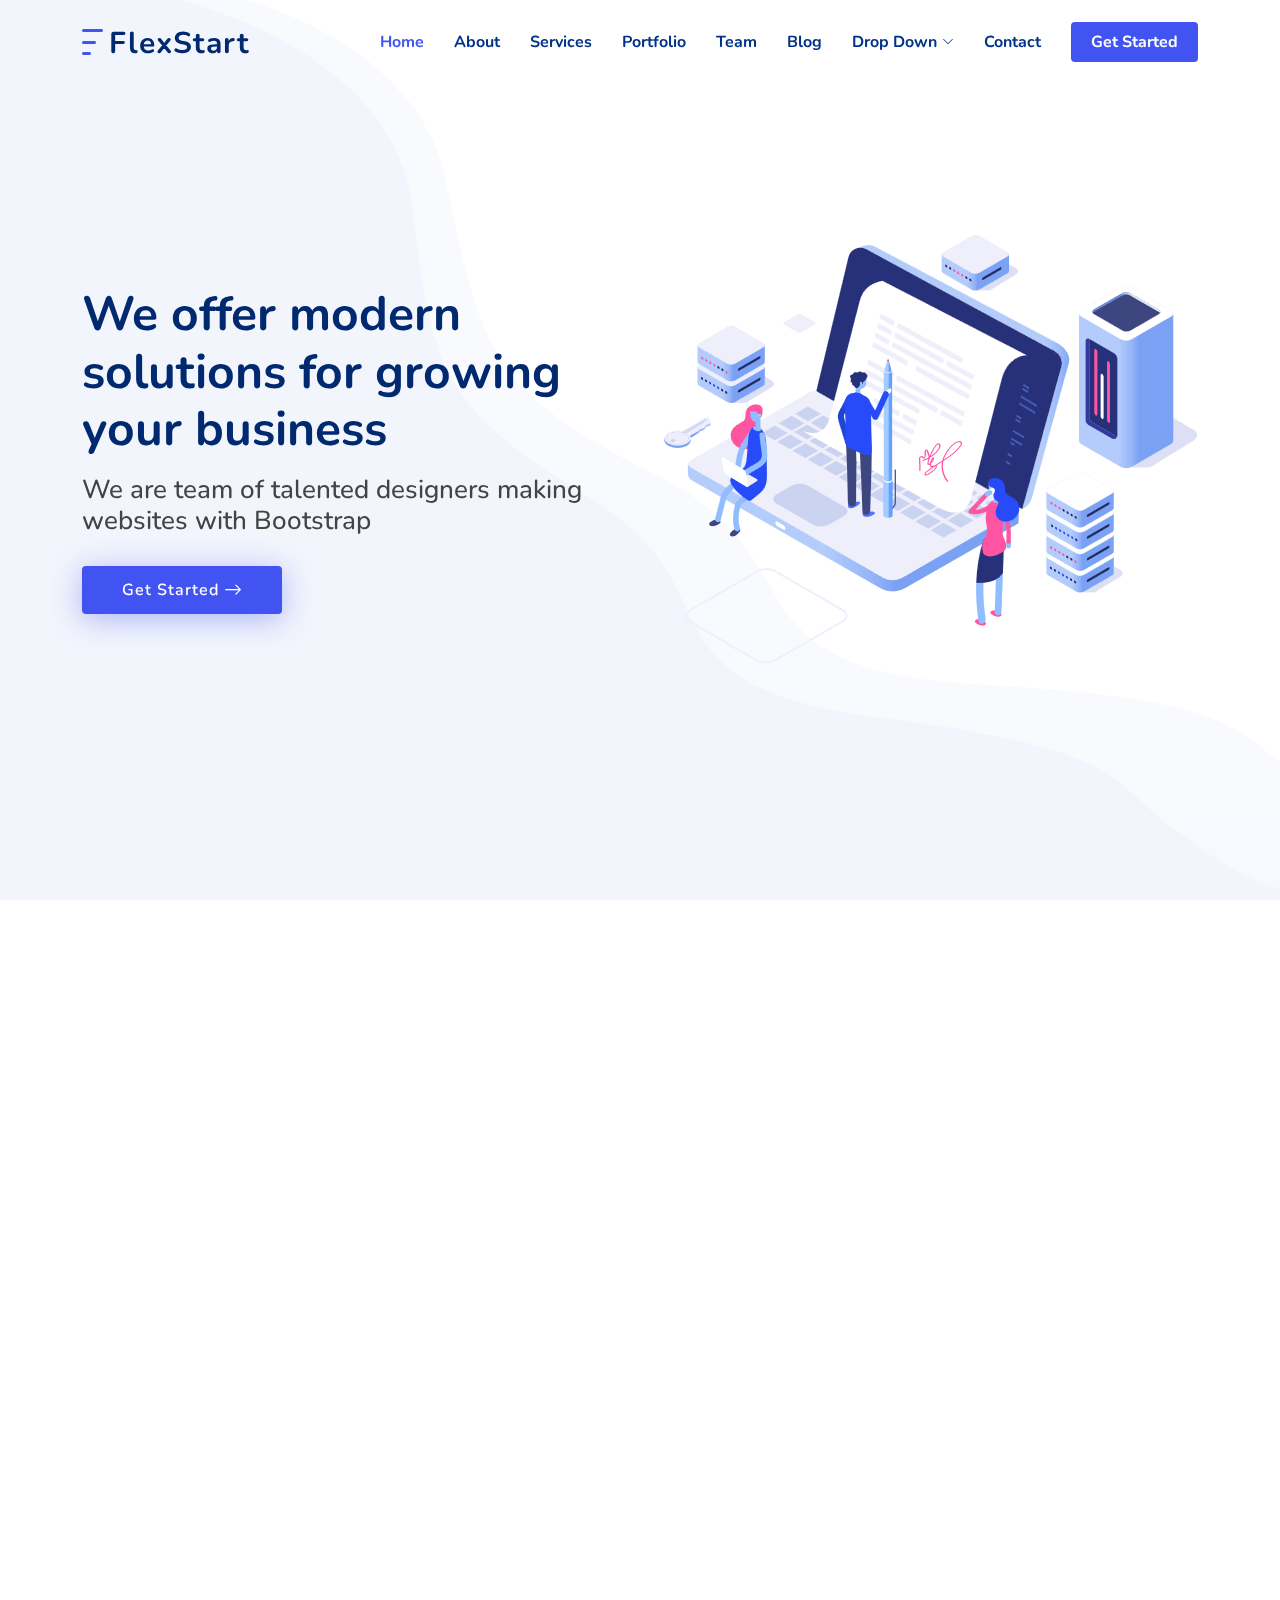
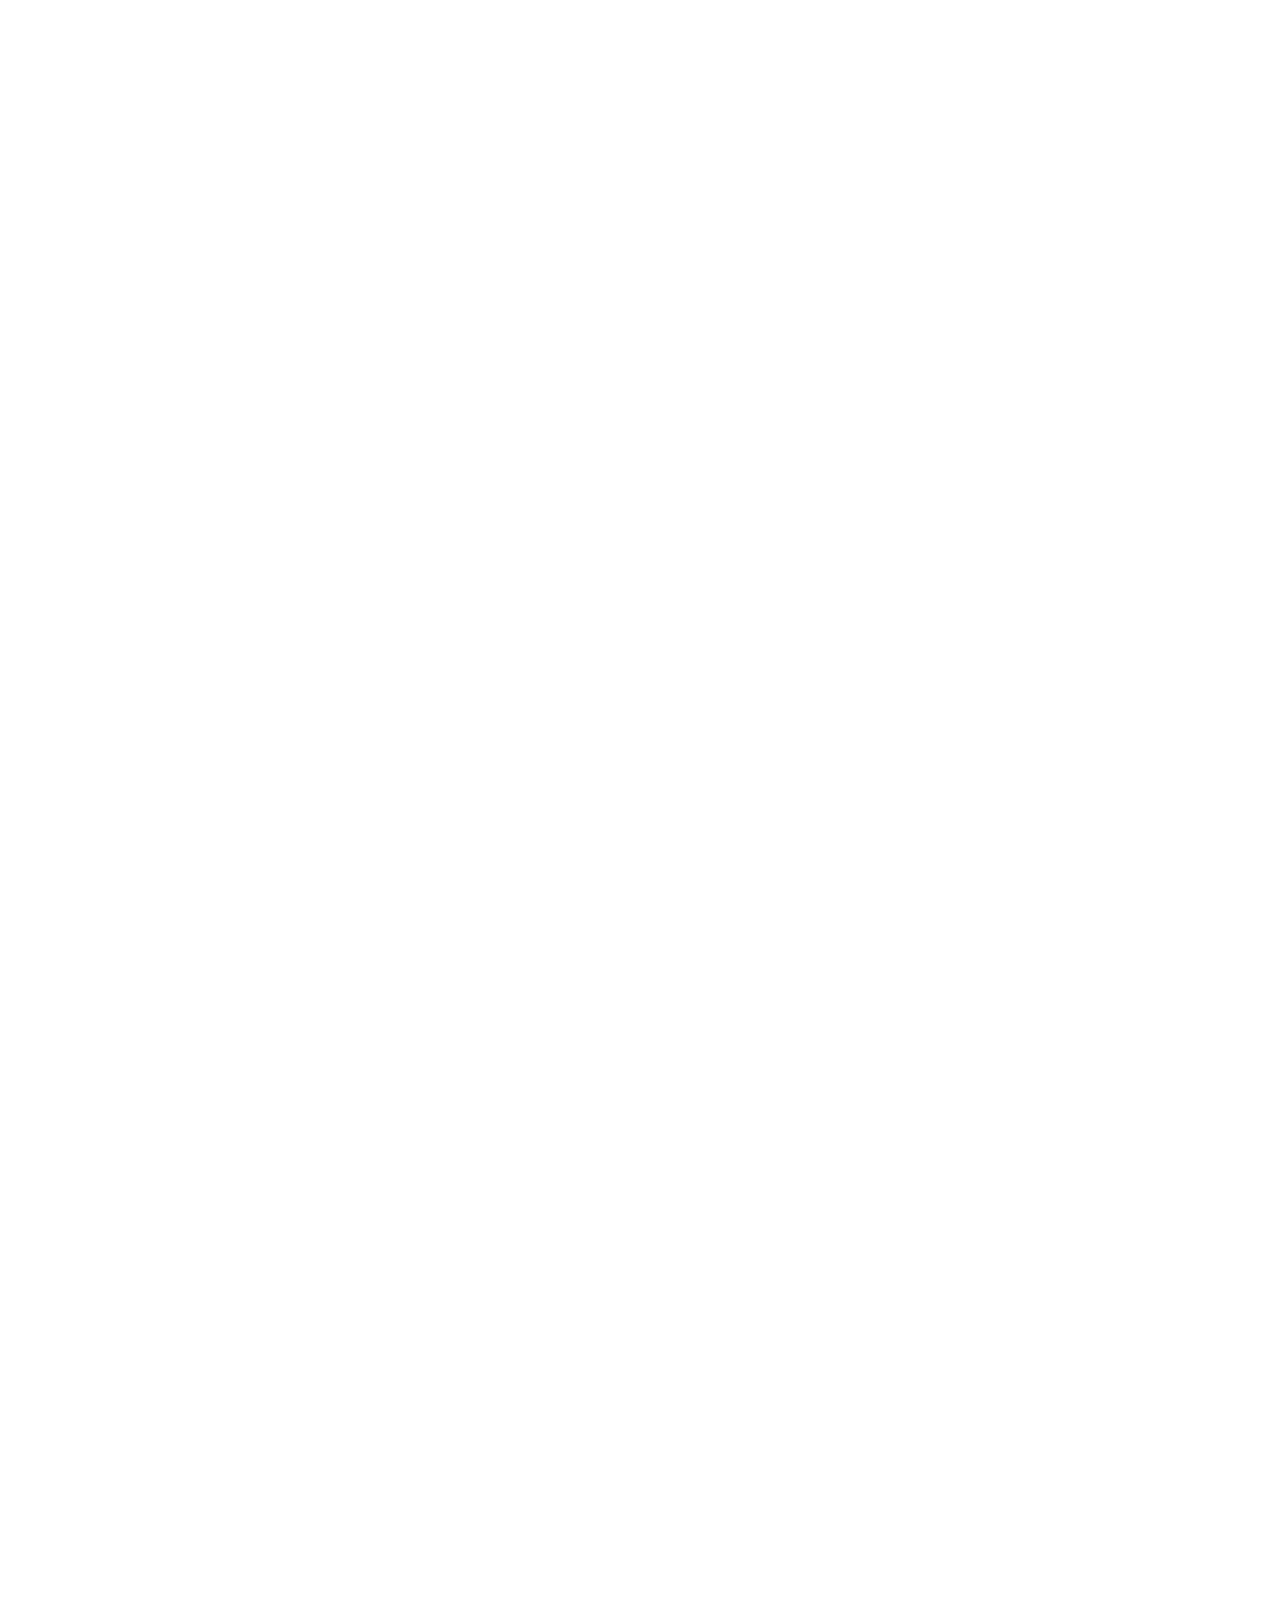
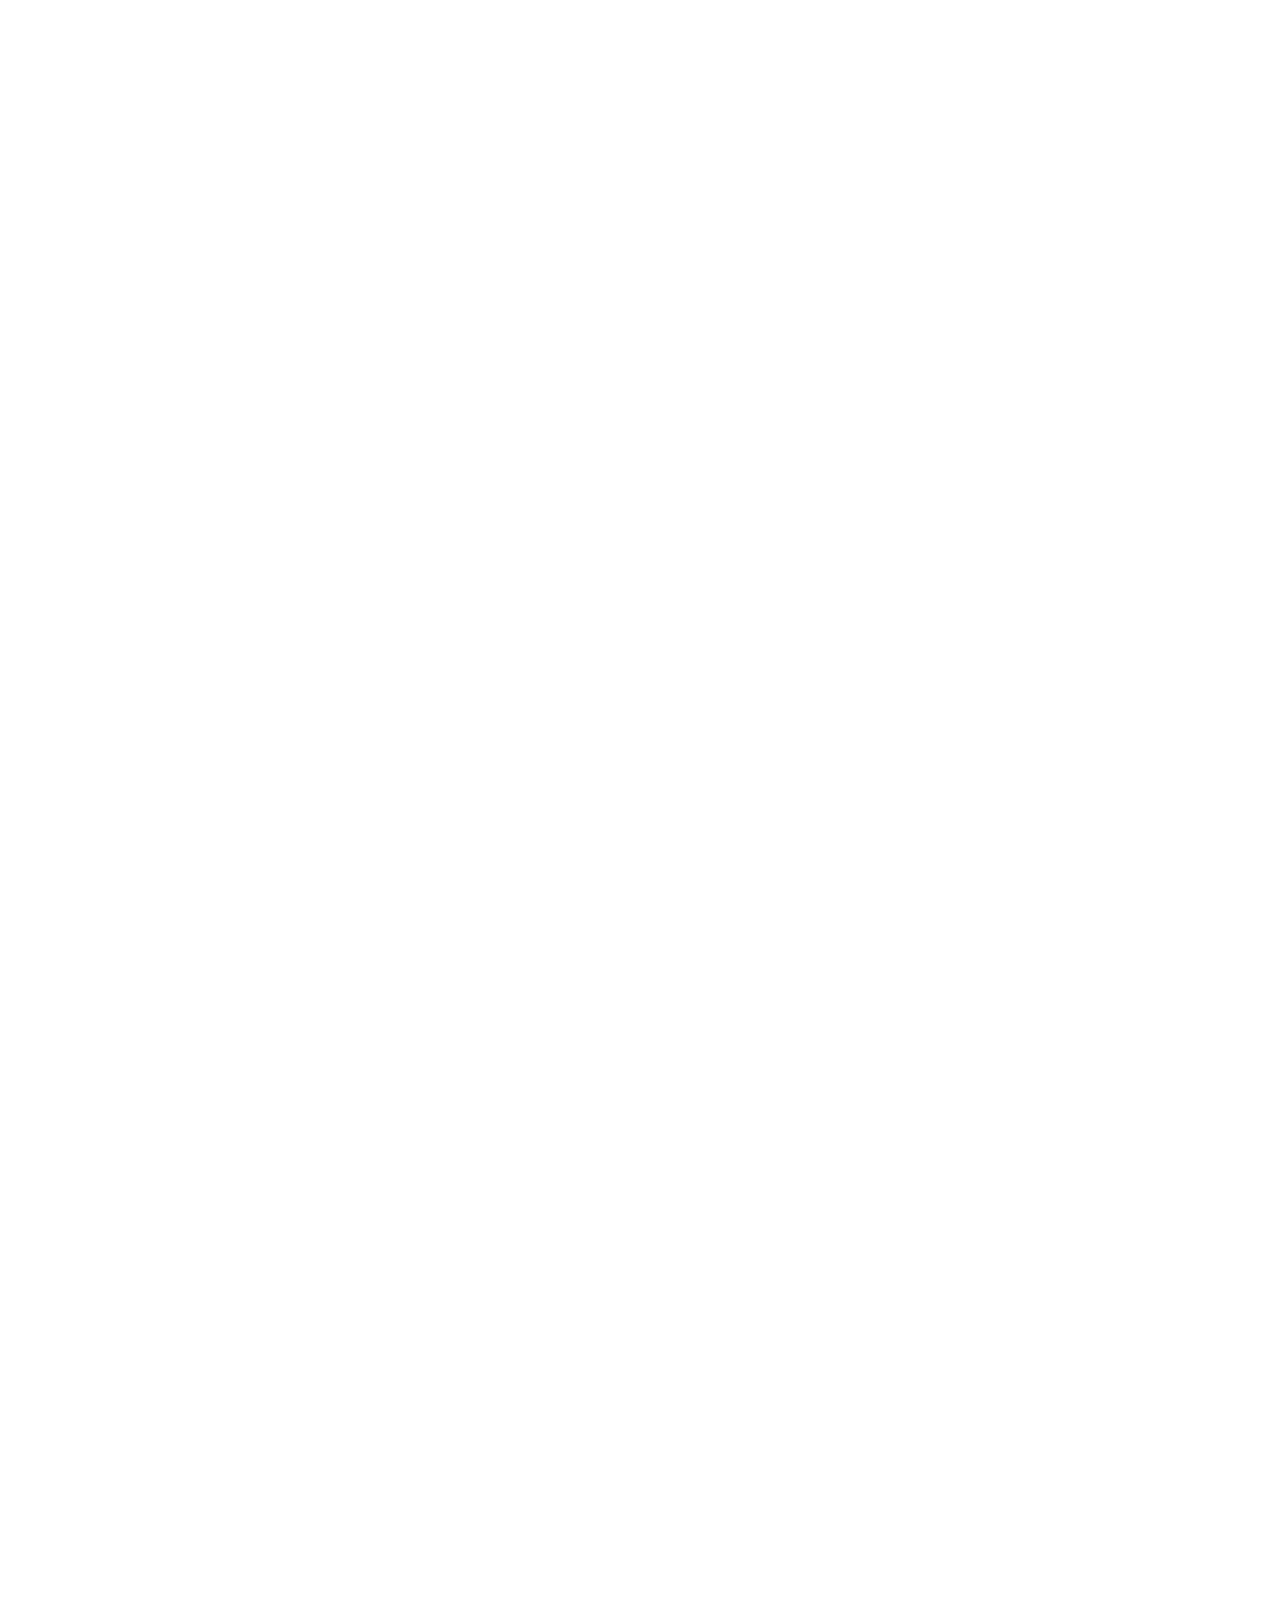
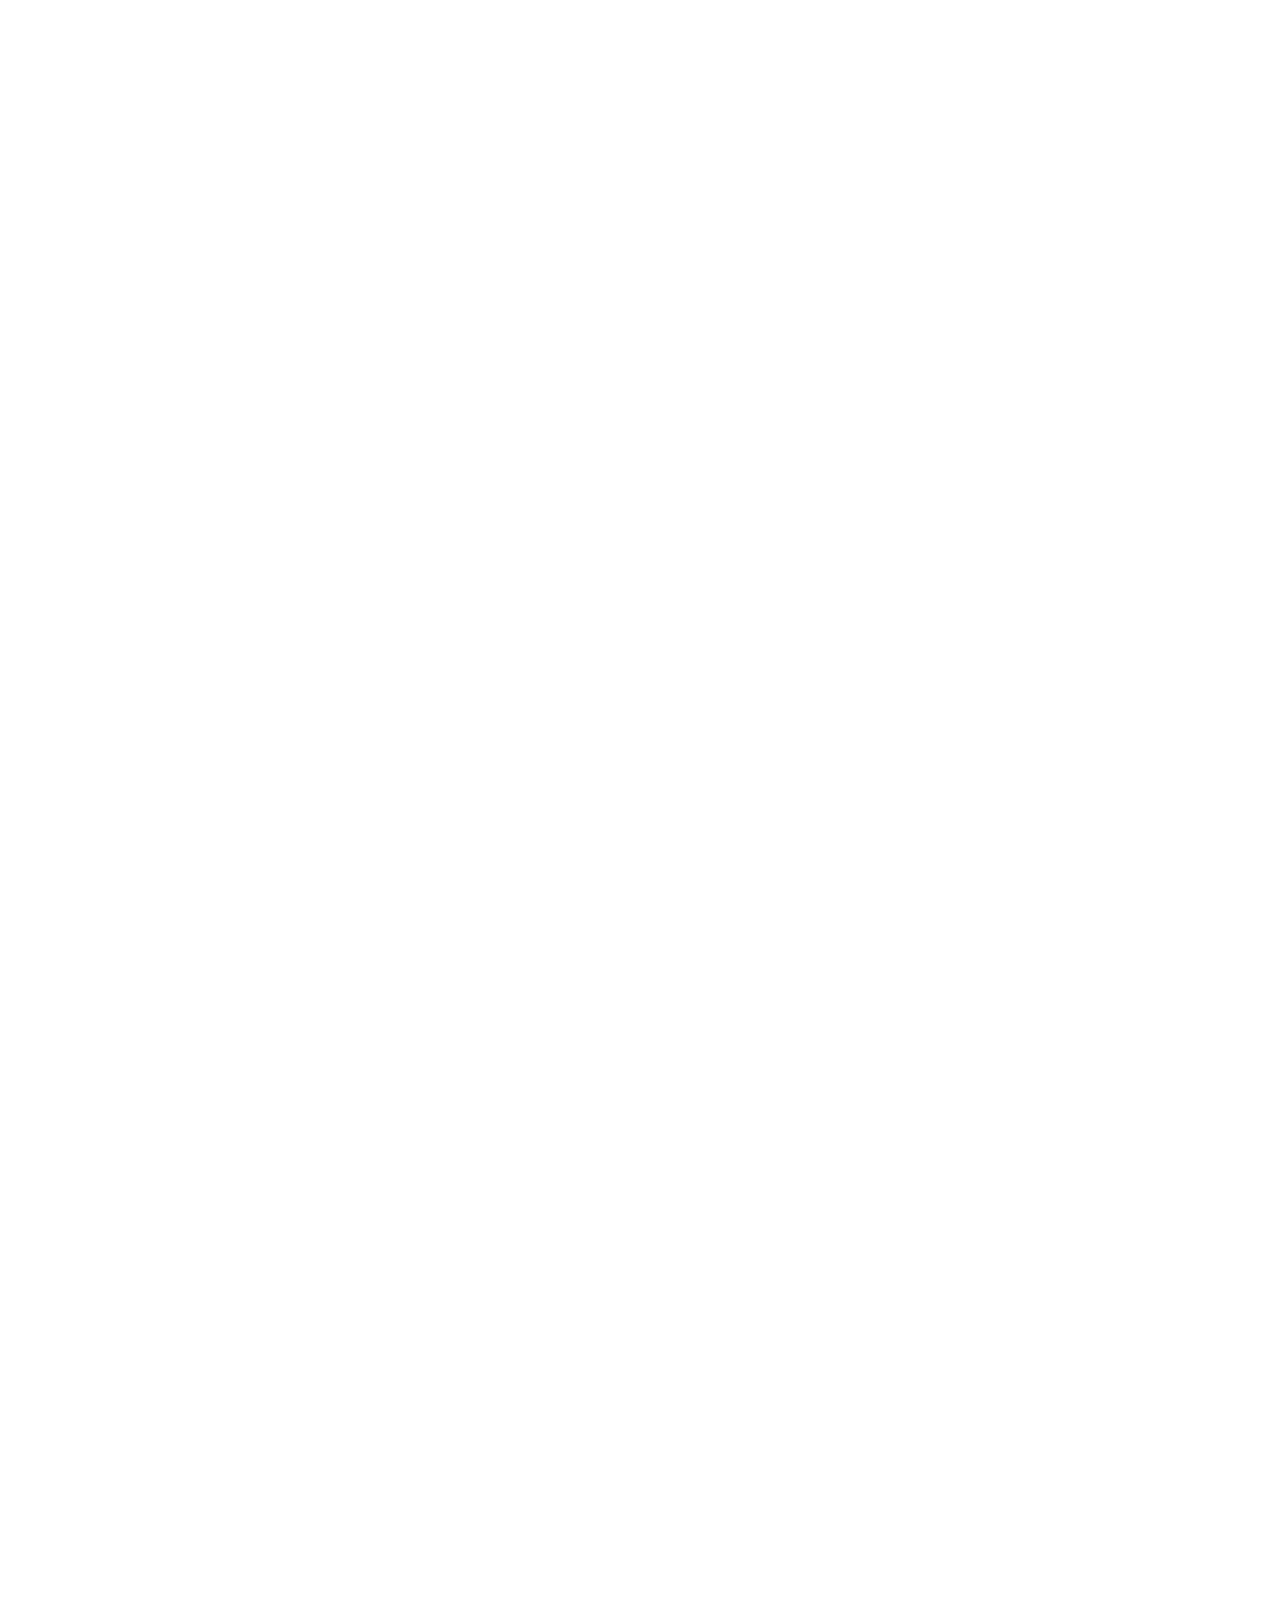
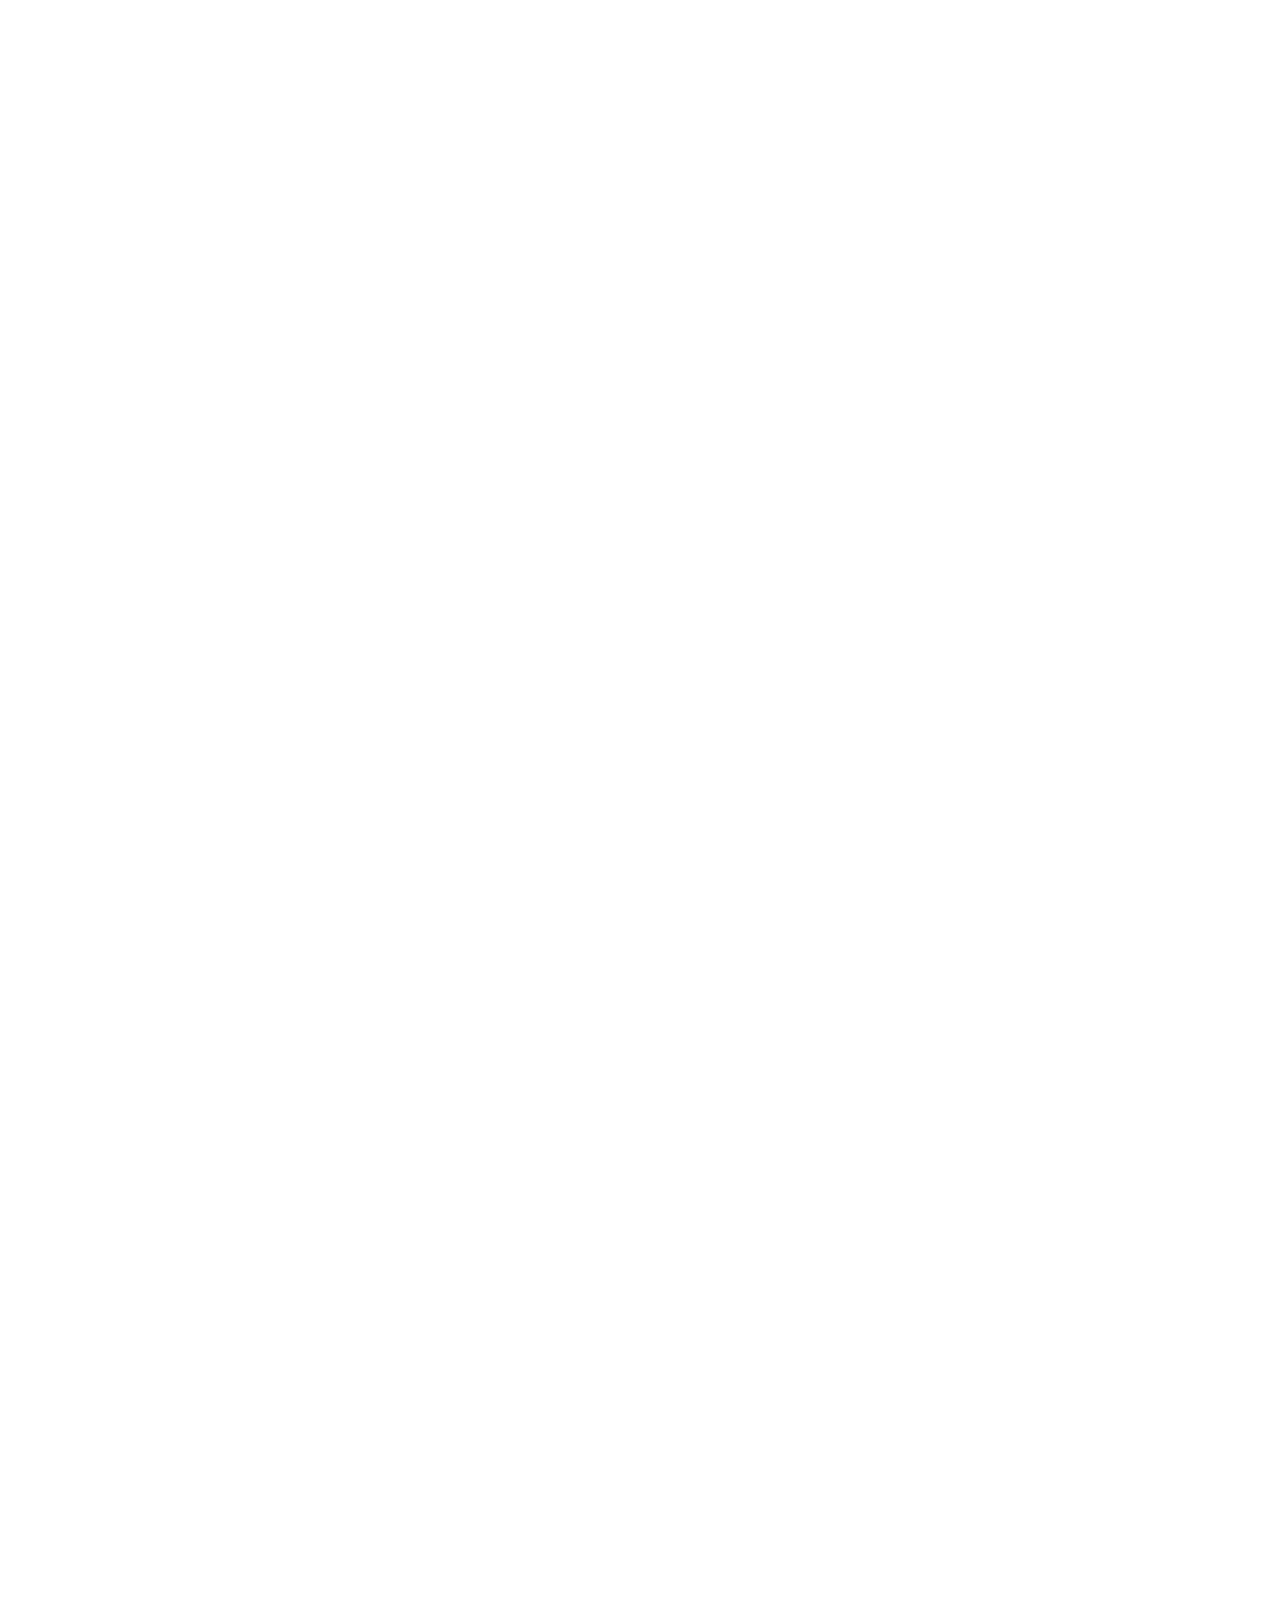
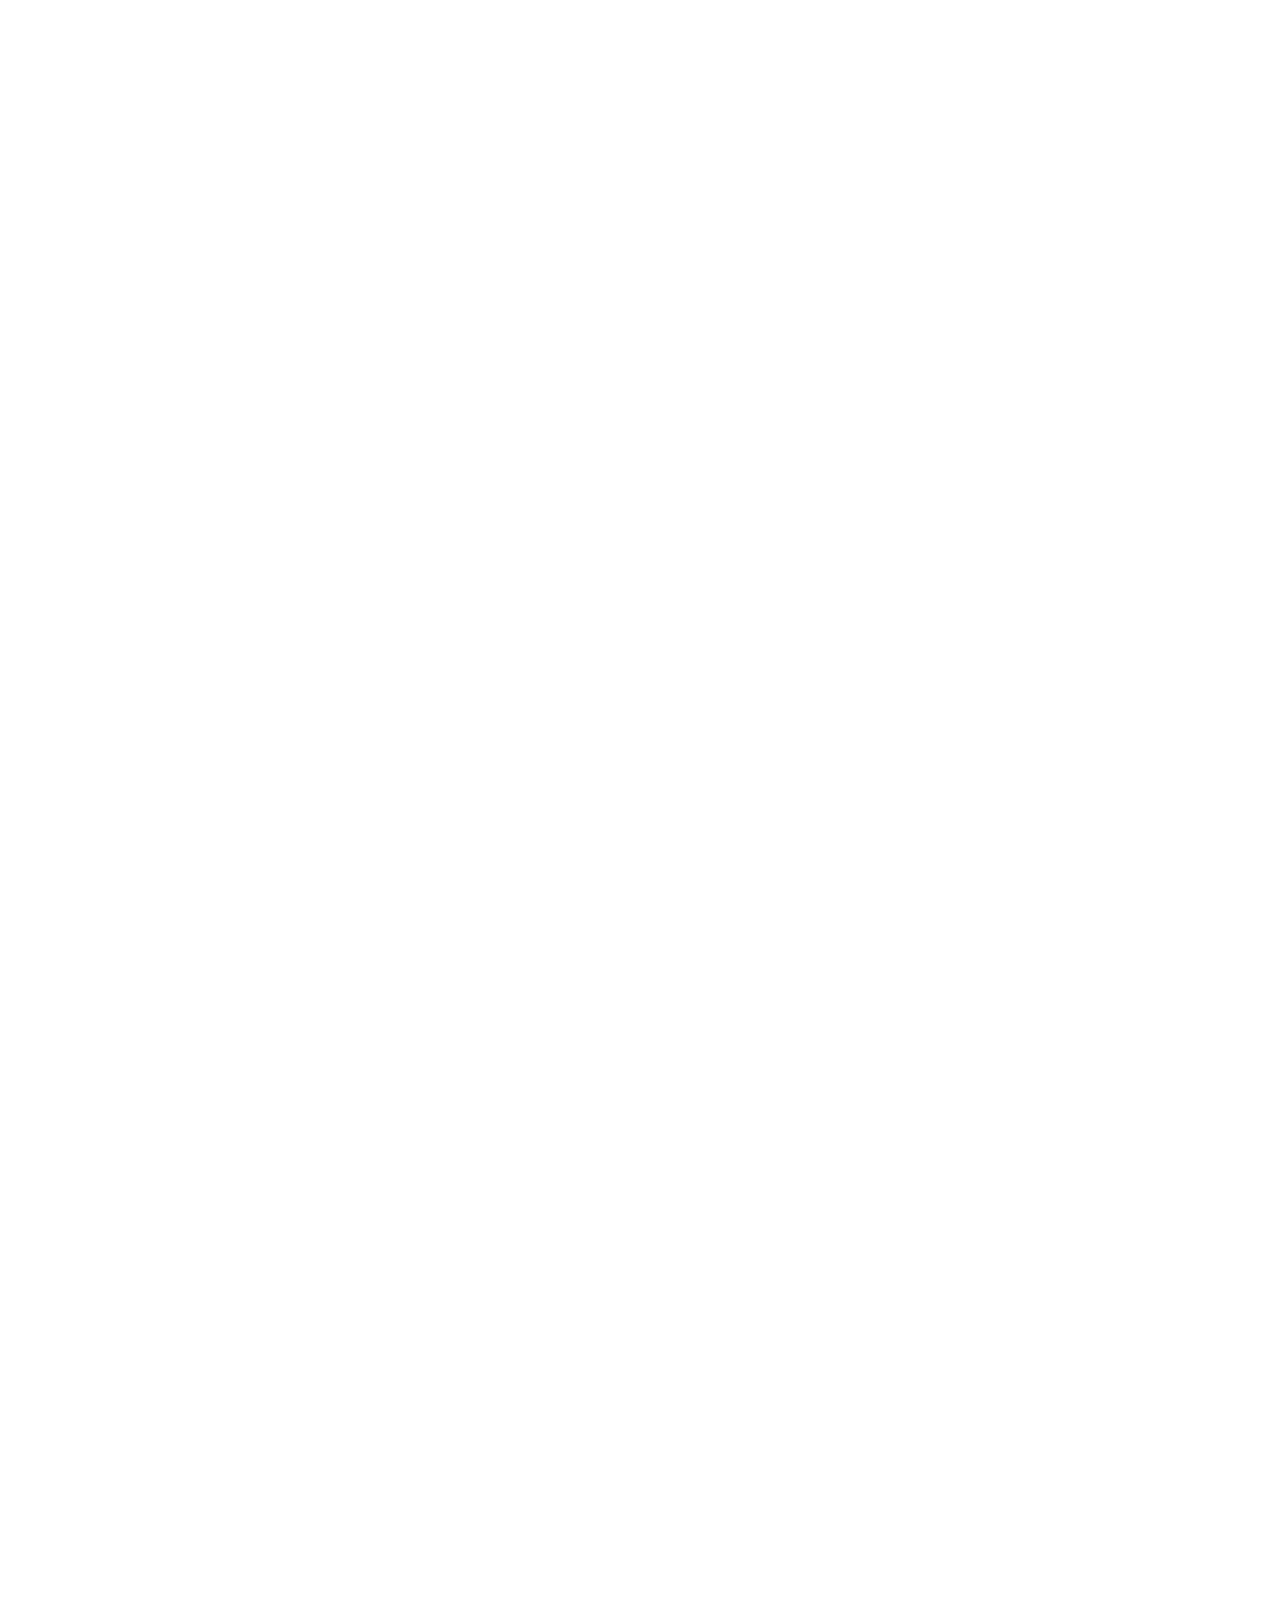
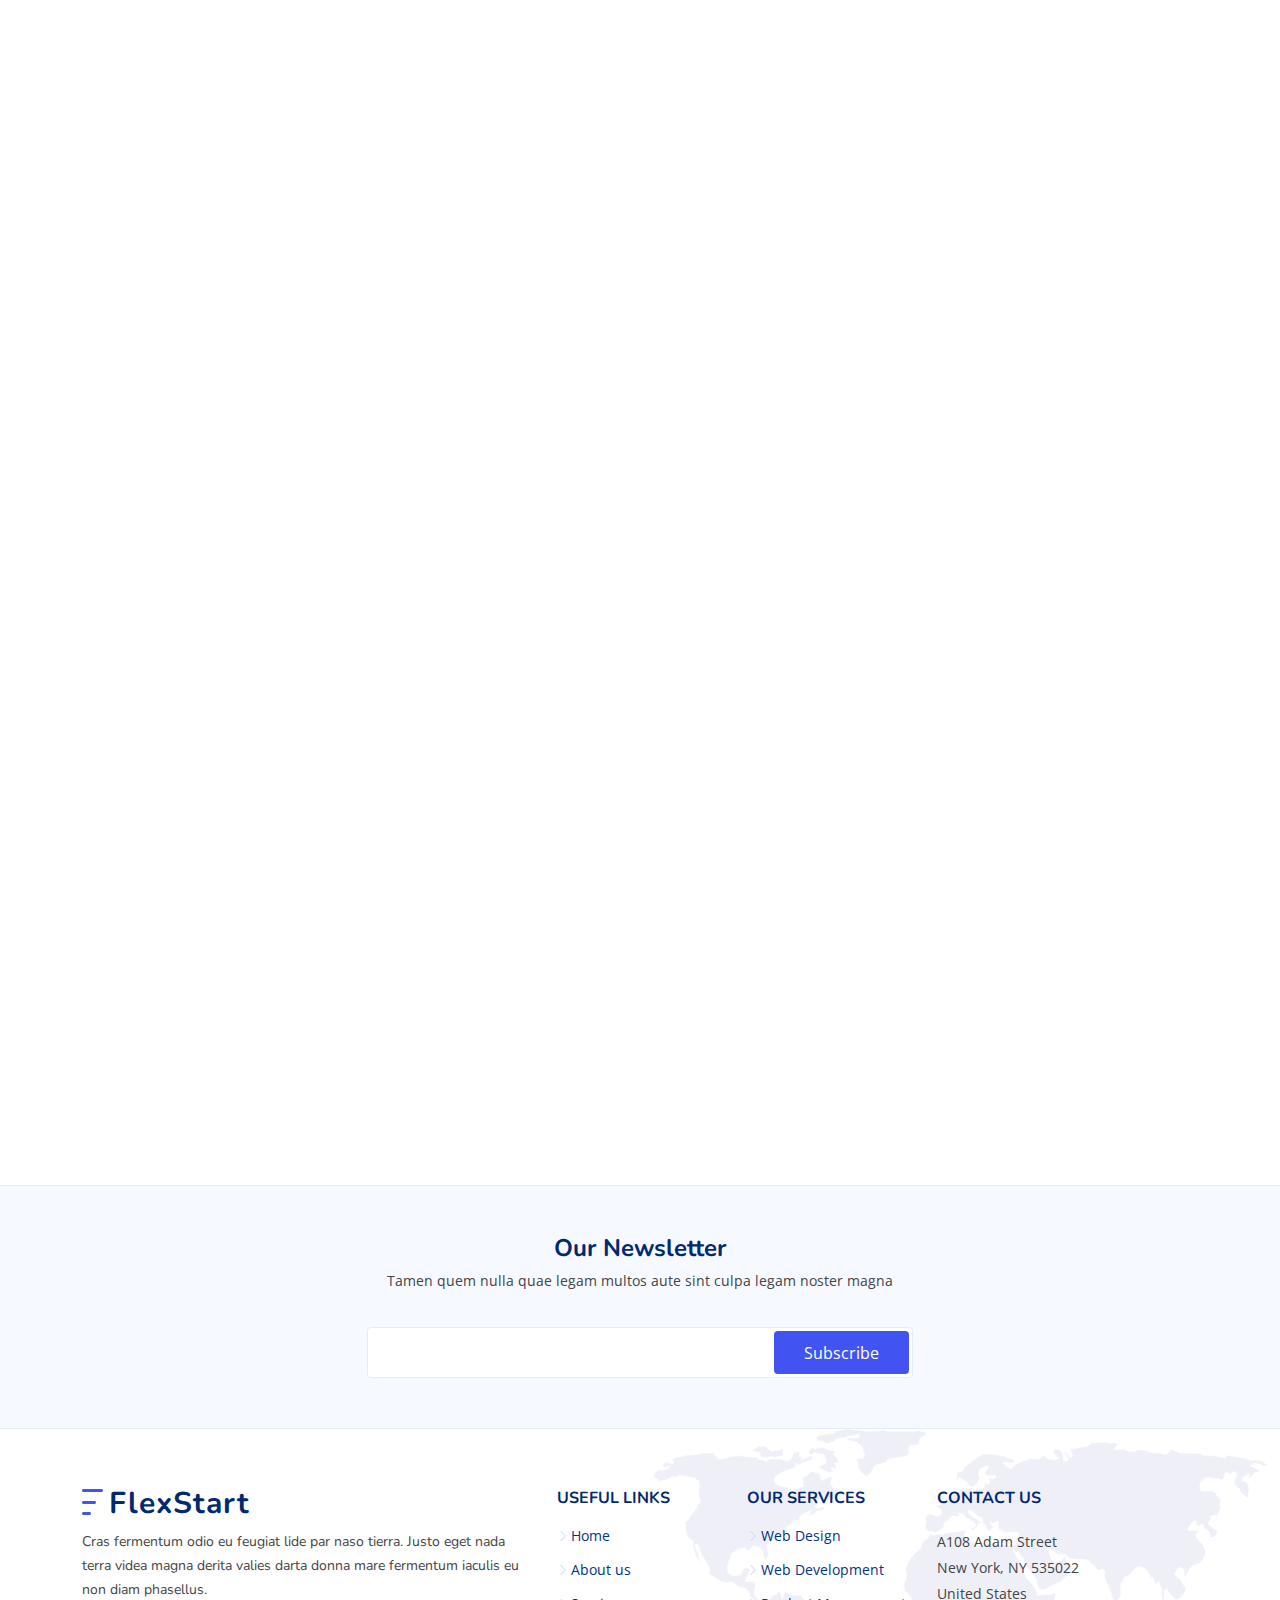
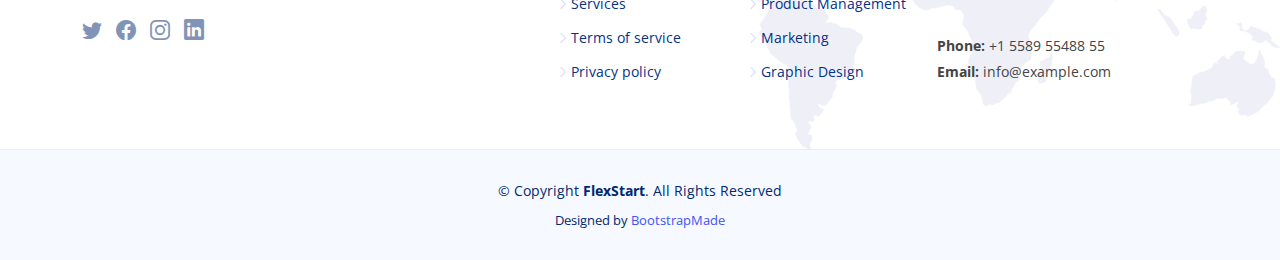
==== index.html @ 08a09087 "second tryout" ====
<!DOCTYPE html>
<html lang="en">

<head>
  <meta charset="utf-8">
  <meta content="width=device-width, initial-scale=1.0" name="viewport">

  <title>FlexStart Bootstrap Template - Index</title>
  <meta content="" name="description">

  <meta content="" name="keywords">

  <!-- Favicons -->
  <link href="assets/img/favicon.png" rel="icon">
  <link href="assets/img/apple-touch-icon.png" rel="apple-touch-icon">

  <!-- Google Fonts -->
  <link href="https://fonts.googleapis.com/css?family=Open+Sans:300,300i,400,400i,600,600i,700,700i|Nunito:300,300i,400,400i,600,600i,700,700i|Poppins:300,300i,400,400i,500,500i,600,600i,700,700i" rel="stylesheet">

  <!-- Vendor CSS Files -->
  <link href="assets/vendor/bootstrap/css/bootstrap.min.css" rel="stylesheet">
  <link href="assets/vendor/bootstrap-icons/bootstrap-icons.css" rel="stylesheet">
  <link href="assets/vendor/aos/aos.css" rel="stylesheet">
  <link href="assets/vendor/remixicon/remixicon.css" rel="stylesheet">
  <link href="assets/vendor/swiper/swiper-bundle.min.css" rel="stylesheet">
  <link href="assets/vendor/glightbox/css/glightbox.min.css" rel="stylesheet">

  <!-- Template Main CSS File -->
  <link href="assets/css/style.css" rel="stylesheet">

  <!-- =======================================================
  * Template Name: FlexStart - v1.1.0
  * Template URL: https://bootstrapmade.com/flexstart-bootstrap-startup-template/
  * Author: BootstrapMade.com
  * License: https://bootstrapmade.com/license/
  ======================================================== -->
</head>

<body>

  <!-- ======= Header ======= -->
  <header id="header" class="header fixed-top">
    <div class="container-fluid container-xl d-flex align-items-center justify-content-between">

      <a href="index.html" class="logo d-flex align-items-center">
        <img src="assets/img/logo.png" alt="">
        <span>FlexStart</span>
      </a>

      <nav id="navbar" class="navbar">
        <ul>
          <li><a class="nav-link scrollto active" href="#hero">Home</a></li>
          <li><a class="nav-link scrollto" href="#about">About</a></li>
          <li><a class="nav-link scrollto" href="#services">Services</a></li>
          <li><a class="nav-link scrollto" href="#portfolio">Portfolio</a></li>
          <li><a class="nav-link scrollto" href="#team">Team</a></li>
          <li><a href="blog.html">Blog</a></li>
          <li class="dropdown"><a href="#"><span>Drop Down</span> <i class="bi bi-chevron-down"></i></a>
            <ul>
              <li><a href="#">Drop Down 1</a></li>
              <li class="dropdown"><a href="#"><span>Deep Drop Down</span> <i class="bi bi-chevron-right"></i></a>
                <ul>
                  <li><a href="#">Deep Drop Down 1</a></li>
                  <li><a href="#">Deep Drop Down 2</a></li>
                  <li><a href="#">Deep Drop Down 3</a></li>
                  <li><a href="#">Deep Drop Down 4</a></li>
                  <li><a href="#">Deep Drop Down 5</a></li>
                </ul>
              </li>
              <li><a href="#">Drop Down 2</a></li>
              <li><a href="#">Drop Down 3</a></li>
              <li><a href="#">Drop Down 4</a></li>
            </ul>
          </li>
          <li><a class="nav-link scrollto" href="#contact">Contact</a></li>
          <li><a class="getstarted scrollto" href="#about">Get Started</a></li>
        </ul>
        <i class="bi bi-list mobile-nav-toggle"></i>
      </nav><!-- .navbar -->

    </div>
  </header><!-- End Header -->

  <!-- ======= Hero Section ======= -->
  <section id="hero" class="hero d-flex align-items-center">

    <div class="container">
      <div class="row">
        <div class="col-lg-6 d-flex flex-column justify-content-center">
          <h1 data-aos="fade-up">We offer modern solutions for growing your business</h1>
          <h2 data-aos="fade-up" data-aos-delay="400">We are team of talented designers making websites with Bootstrap</h2>
          <div data-aos="fade-up" data-aos-delay="600">
            <div class="text-center text-lg-start">
              <a href="#about" class="btn-get-started scrollto d-inline-flex align-items-center justify-content-center align-self-center">
                <span>Get Started</span>
                <i class="bi bi-arrow-right"></i>
              </a>
            </div>
          </div>
        </div>
        <div class="col-lg-6 hero-img" data-aos="zoom-out" data-aos-delay="200">
          <img src="assets/img/hero-img.png" class="img-fluid" alt="">
        </div>
      </div>
    </div>

  </section><!-- End Hero -->

  <main id="main">
    <!-- ======= About Section ======= -->
    <section id="about" class="about">

      <div class="container" data-aos="fade-up">
        <div class="row gx-0">

          <div class="col-lg-6 d-flex flex-column justify-content-center" data-aos="fade-up" data-aos-delay="200">
            <div class="content">
              <h3>Who We Are</h3>
              <h2>Expedita voluptas omnis cupiditate totam eveniet nobis sint iste. Dolores est repellat corrupti reprehenderit.</h2>
              <p>
                Quisquam vel ut sint cum eos hic dolores aperiam. Sed deserunt et. Inventore et et dolor consequatur itaque ut voluptate sed et. Magnam nam ipsum tenetur suscipit voluptatum nam et est corrupti.
              </p>
              <div class="text-center text-lg-start">
                <a href="#" class="btn-read-more d-inline-flex align-items-center justify-content-center align-self-center">
                  <span>Read More</span>
                  <i class="bi bi-arrow-right"></i>
                </a>
              </div>
            </div>
          </div>

          <div class="col-lg-6 d-flex align-items-center" data-aos="zoom-out" data-aos-delay="200">
            <img src="assets/img/about.jpg" class="img-fluid" alt="">
          </div>

        </div>
      </div>

    </section><!-- End About Section -->

    <!-- ======= Values Section ======= -->
    <section id="values" class="values">

      <div class="container" data-aos="fade-up">

        <header class="section-header">
          <h2>Our Values</h2>
          <p>Odit est perspiciatis laborum et dicta</p>
        </header>

        <div class="row">

          <div class="col-lg-4">
            <div class="box" data-aos="fade-up" data-aos-delay="200">
              <img src="assets/img/values-1.png" class="img-fluid" alt="">
              <h3>Ad cupiditate sed est odio</h3>
              <p>Eum ad dolor et. Autem aut fugiat debitis voluptatem consequuntur sit. Et veritatis id.</p>
            </div>
          </div>

          <div class="col-lg-4 mt-4 mt-lg-0">
            <div class="box" data-aos="fade-up" data-aos-delay="400">
              <img src="assets/img/values-2.png" class="img-fluid" alt="">
              <h3>Voluptatem voluptatum alias</h3>
              <p>Repudiandae amet nihil natus in distinctio suscipit id. Doloremque ducimus ea sit non.</p>
            </div>
          </div>

          <div class="col-lg-4 mt-4 mt-lg-0">
            <div class="box" data-aos="fade-up" data-aos-delay="600">
              <img src="assets/img/values-3.png" class="img-fluid" alt="">
              <h3>Fugit cupiditate alias nobis.</h3>
              <p>Quam rem vitae est autem molestias explicabo debitis sint. Vero aliquid quidem commodi.</p>
            </div>
          </div>

        </div>

      </div>

    </section><!-- End Values Section -->

    <!-- ======= Counts Section ======= -->
    <section id="counts" class="counts">
      <div class="container" data-aos="fade-up">

        <div class="row gy-4">

          <div class="col-lg-3 col-md-6">
            <div class="count-box">
              <i class="bi bi-emoji-smile"></i>
              <div>
                <span data-purecounter-start="0" data-purecounter-end="232" data-purecounter-duration="1" class="purecounter"></span>
                <p>Happy Clients</p>
              </div>
            </div>
          </div>

          <div class="col-lg-3 col-md-6">
            <div class="count-box">
              <i class="bi bi-journal-richtext" style="color: #ee6c20;"></i>
              <div>
                <span data-purecounter-start="0" data-purecounter-end="521" data-purecounter-duration="1" class="purecounter"></span>
                <p>Projects</p>
              </div>
            </div>
          </div>

          <div class="col-lg-3 col-md-6">
            <div class="count-box">
              <i class="bi bi-headset" style="color: #15be56;"></i>
              <div>
                <span data-purecounter-start="0" data-purecounter-end="1463" data-purecounter-duration="1" class="purecounter"></span>
                <p>Hours Of Support</p>
              </div>
            </div>
          </div>

          <div class="col-lg-3 col-md-6">
            <div class="count-box">
              <i class="bi bi-people" style="color: #bb0852;"></i>
              <div>
                <span data-purecounter-start="0" data-purecounter-end="15" data-purecounter-duration="1" class="purecounter"></span>
                <p>Hard Workers</p>
              </div>
            </div>
          </div>

        </div>

      </div>
    </section><!-- End Counts Section -->

    <!-- ======= Features Section ======= -->
    <section id="features" class="features">

      <div class="container" data-aos="fade-up">

        <header class="section-header">
          <h2>Features</h2>
          <p>Laboriosam et omnis fuga quis dolor direda fara</p>
        </header>

        <div class="row">

          <div class="col-lg-6">
            <img src="assets/img/features.png" class="img-fluid" alt="">
          </div>

          <div class="col-lg-6 mt-5 mt-lg-0 d-flex">
            <div class="row align-self-center gy-4">

              <div class="col-md-6" data-aos="zoom-out" data-aos-delay="200">
                <div class="feature-box d-flex align-items-center">
                  <i class="bi bi-check"></i>
                  <h3>Eos aspernatur rem</h3>
                </div>
              </div>

              <div class="col-md-6" data-aos="zoom-out" data-aos-delay="300">
                <div class="feature-box d-flex align-items-center">
                  <i class="bi bi-check"></i>
                  <h3>Facilis neque ipsa</h3>
                </div>
              </div>

              <div class="col-md-6" data-aos="zoom-out" data-aos-delay="400">
                <div class="feature-box d-flex align-items-center">
                  <i class="bi bi-check"></i>
                  <h3>Volup amet voluptas</h3>
                </div>
              </div>

              <div class="col-md-6" data-aos="zoom-out" data-aos-delay="500">
                <div class="feature-box d-flex align-items-center">
                  <i class="bi bi-check"></i>
                  <h3>Rerum omnis sint</h3>
                </div>
              </div>

              <div class="col-md-6" data-aos="zoom-out" data-aos-delay="600">
                <div class="feature-box d-flex align-items-center">
                  <i class="bi bi-check"></i>
                  <h3>Alias possimus</h3>
                </div>
              </div>

              <div class="col-md-6" data-aos="zoom-out" data-aos-delay="700">
                <div class="feature-box d-flex align-items-center">
                  <i class="bi bi-check"></i>
                  <h3>Repellendus mollitia</h3>
                </div>
              </div>

            </div>
          </div>

        </div> <!-- / row -->

        <!-- Feature Tabs -->
        <div class="row feture-tabs" data-aos="fade-up">
          <div class="col-lg-6">
            <h3>Neque officiis dolore maiores et exercitationem quae est seda lidera pat claero</h3>

            <!-- Tabs -->
            <ul class="nav nav-pills mb-3">
              <li>
                <a class="nav-link active" data-bs-toggle="pill" href="#tab1">Saepe fuga</a>
              </li>
              <li>
                <a class="nav-link" data-bs-toggle="pill" href="#tab2">Voluptates</a>
              </li>
              <li>
                <a class="nav-link" data-bs-toggle="pill" href="#tab3">Corrupti</a>
              </li>
            </ul><!-- End Tabs -->

            <!-- Tab Content -->
            <div class="tab-content">

              <div class="tab-pane fade show active" id="tab1">
                <p>Consequuntur inventore voluptates consequatur aut vel et. Eos doloribus expedita. Sapiente atque consequatur minima nihil quae aspernatur quo suscipit voluptatem.</p>
                <div class="d-flex align-items-center mb-2">
                  <i class="bi bi-check2"></i>
                  <h4>Repudiandae rerum velit modi et officia quasi facilis</h4>
                </div>
                <p>Laborum omnis voluptates voluptas qui sit aliquam blanditiis. Sapiente minima commodi dolorum non eveniet magni quaerat nemo et.</p>
                <div class="d-flex align-items-center mb-2">
                  <i class="bi bi-check2"></i>
                  <h4>Incidunt non veritatis illum ea ut nisi</h4>
                </div>
                <p>Non quod totam minus repellendus autem sint velit. Rerum debitis facere soluta tenetur. Iure molestiae assumenda sunt qui inventore eligendi voluptates nisi at. Dolorem quo tempora. Quia et perferendis.</p>
              </div><!-- End Tab 1 Content -->

              <div class="tab-pane fade show" id="tab2">
                <p>Consequuntur inventore voluptates consequatur aut vel et. Eos doloribus expedita. Sapiente atque consequatur minima nihil quae aspernatur quo suscipit voluptatem.</p>
                <div class="d-flex align-items-center mb-2">
                  <i class="bi bi-check2"></i>
                  <h4>Repudiandae rerum velit modi et officia quasi facilis</h4>
                </div>
                <p>Laborum omnis voluptates voluptas qui sit aliquam blanditiis. Sapiente minima commodi dolorum non eveniet magni quaerat nemo et.</p>
                <div class="d-flex align-items-center mb-2">
                  <i class="bi bi-check2"></i>
                  <h4>Incidunt non veritatis illum ea ut nisi</h4>
                </div>
                <p>Non quod totam minus repellendus autem sint velit. Rerum debitis facere soluta tenetur. Iure molestiae assumenda sunt qui inventore eligendi voluptates nisi at. Dolorem quo tempora. Quia et perferendis.</p>
              </div><!-- End Tab 2 Content -->

              <div class="tab-pane fade show" id="tab3">
                <p>Consequuntur inventore voluptates consequatur aut vel et. Eos doloribus expedita. Sapiente atque consequatur minima nihil quae aspernatur quo suscipit voluptatem.</p>
                <div class="d-flex align-items-center mb-2">
                  <i class="bi bi-check2"></i>
                  <h4>Repudiandae rerum velit modi et officia quasi facilis</h4>
                </div>
                <p>Laborum omnis voluptates voluptas qui sit aliquam blanditiis. Sapiente minima commodi dolorum non eveniet magni quaerat nemo et.</p>
                <div class="d-flex align-items-center mb-2">
                  <i class="bi bi-check2"></i>
                  <h4>Incidunt non veritatis illum ea ut nisi</h4>
                </div>
                <p>Non quod totam minus repellendus autem sint velit. Rerum debitis facere soluta tenetur. Iure molestiae assumenda sunt qui inventore eligendi voluptates nisi at. Dolorem quo tempora. Quia et perferendis.</p>
              </div><!-- End Tab 3 Content -->

            </div>

          </div>

          <div class="col-lg-6">
            <img src="assets/img/features-2.png" class="img-fluid" alt="">
          </div>

        </div><!-- End Feature Tabs -->

        <!-- Feature Icons -->
        <div class="row feature-icons" data-aos="fade-up">
          <h3>Ratione mollitia eos ab laudantium rerum beatae quo</h3>

          <div class="row">

            <div class="col-xl-4 text-center" data-aos="fade-right" data-aos-delay="100">
              <img src="assets/img/features-3.png" class="img-fluid p-4" alt="">
            </div>

            <div class="col-xl-8 d-flex content">
              <div class="row align-self-center gy-4">

                <div class="col-md-6 icon-box" data-aos="fade-up">
                  <i class="ri-line-chart-line"></i>
                  <div>
                    <h4>Corporis voluptates sit</h4>
                    <p>Consequuntur sunt aut quasi enim aliquam quae harum pariatur laboris nisi ut aliquip</p>
                  </div>
                </div>

                <div class="col-md-6 icon-box" data-aos="fade-up" data-aos-delay="100">
                  <i class="ri-stack-line"></i>
                  <div>
                    <h4>Ullamco laboris nisi</h4>
                    <p>Excepteur sint occaecat cupidatat non proident, sunt in culpa qui officia deserunt</p>
                  </div>
                </div>

                <div class="col-md-6 icon-box" data-aos="fade-up" data-aos-delay="200">
                  <i class="ri-brush-4-line"></i>
                  <div>
                    <h4>Labore consequatur</h4>
                    <p>Aut suscipit aut cum nemo deleniti aut omnis. Doloribus ut maiores omnis facere</p>
                  </div>
                </div>

                <div class="col-md-6 icon-box" data-aos="fade-up" data-aos-delay="300">
                  <i class="ri-magic-line"></i>
                  <div>
                    <h4>Beatae veritatis</h4>
                    <p>Expedita veritatis consequuntur nihil tempore laudantium vitae denat pacta</p>
                  </div>
                </div>

                <div class="col-md-6 icon-box" data-aos="fade-up" data-aos-delay="400">
                  <i class="ri-command-line"></i>
                  <div>
                    <h4>Molestiae dolor</h4>
                    <p>Et fuga et deserunt et enim. Dolorem architecto ratione tensa raptor marte</p>
                  </div>
                </div>

                <div class="col-md-6 icon-box" data-aos="fade-up" data-aos-delay="500">
                  <i class="ri-radar-line"></i>
                  <div>
                    <h4>Explicabo consectetur</h4>
                    <p>Est autem dicta beatae suscipit. Sint veritatis et sit quasi ab aut inventore</p>
                  </div>
                </div>

              </div>
            </div>

          </div>

        </div><!-- End Feature Icons -->

      </div>

    </section><!-- End Features Section -->

    <!-- ======= Services Section ======= -->
    <section id="services" class="services">

      <div class="container" data-aos="fade-up">

        <header class="section-header">
          <h2>Services</h2>
          <p>Veritatis et dolores facere numquam et praesentium</p>
        </header>

        <div class="row gy-4">

          <div class="col-lg-4 col-md-6" data-aos="fade-up" data-aos-delay="200">
            <div class="service-box blue">
              <i class="ri-discuss-line icon"></i>
              <h3>Nesciunt Mete</h3>
              <p>Provident nihil minus qui consequatur non omnis maiores. Eos accusantium minus dolores iure perferendis tempore et consequatur.</p>
              <a href="#" class="read-more"><span>Read More</span> <i class="bi bi-arrow-right"></i></a>
            </div>
          </div>

          <div class="col-lg-4 col-md-6" data-aos="fade-up" data-aos-delay="300">
            <div class="service-box orange">
              <i class="ri-discuss-line icon"></i>
              <h3>Eosle Commodi</h3>
              <p>Ut autem aut autem non a. Sint sint sit facilis nam iusto sint. Libero corrupti neque eum hic non ut nesciunt dolorem.</p>
              <a href="#" class="read-more"><span>Read More</span> <i class="bi bi-arrow-right"></i></a>
            </div>
          </div>

          <div class="col-lg-4 col-md-6" data-aos="fade-up" data-aos-delay="400">
            <div class="service-box green">
              <i class="ri-discuss-line icon"></i>
              <h3>Ledo Markt</h3>
              <p>Ut excepturi voluptatem nisi sed. Quidem fuga consequatur. Minus ea aut. Vel qui id voluptas adipisci eos earum corrupti.</p>
              <a href="#" class="read-more"><span>Read More</span> <i class="bi bi-arrow-right"></i></a>
            </div>
          </div>

          <div class="col-lg-4 col-md-6" data-aos="fade-up" data-aos-delay="500">
            <div class="service-box red">
              <i class="ri-discuss-line icon"></i>
              <h3>Asperiores Commodi</h3>
              <p>Non et temporibus minus omnis sed dolor esse consequatur. Cupiditate sed error ea fuga sit provident adipisci neque.</p>
              <a href="#" class="read-more"><span>Read More</span> <i class="bi bi-arrow-right"></i></a>
            </div>
          </div>

          <div class="col-lg-4 col-md-6" data-aos="fade-up" data-aos-delay="600">
            <div class="service-box purple">
              <i class="ri-discuss-line icon"></i>
              <h3>Velit Doloremque.</h3>
              <p>Cumque et suscipit saepe. Est maiores autem enim facilis ut aut ipsam corporis aut. Sed animi at autem alias eius labore.</p>
              <a href="#" class="read-more"><span>Read More</span> <i class="bi bi-arrow-right"></i></a>
            </div>
          </div>

          <div class="col-lg-4 col-md-6" data-aos="fade-up" data-aos-delay="700">
            <div class="service-box pink">
              <i class="ri-discuss-line icon"></i>
              <h3>Dolori Architecto</h3>
              <p>Hic molestias ea quibusdam eos. Fugiat enim doloremque aut neque non et debitis iure. Corrupti recusandae ducimus enim.</p>
              <a href="#" class="read-more"><span>Read More</span> <i class="bi bi-arrow-right"></i></a>
            </div>
          </div>

        </div>

      </div>

    </section><!-- End Services Section -->

    <!-- ======= Pricing Section ======= -->
    <section id="pricing" class="pricing">

      <div class="container" data-aos="fade-up">

        <header class="section-header">
          <h2>Pricing</h2>
          <p>Check our Pricing</p>
        </header>

        <div class="row gy-4" data-aos="fade-left">

          <div class="col-lg-3 col-md-6" data-aos="zoom-in" data-aos-delay="100">
            <div class="box">
              <h3 style="color: #07d5c0;">Free Plan</h3>
              <div class="price"><sup>$</sup>0<span> / mo</span></div>
              <img src="assets/img/pricing-free.png" class="img-fluid" alt="">
              <ul>
                <li>Aida dere</li>
                <li>Nec feugiat nisl</li>
                <li>Nulla at volutpat dola</li>
                <li class="na">Pharetra massa</li>
                <li class="na">Massa ultricies mi</li>
              </ul>
              <a href="#" class="btn-buy">Buy Now</a>
            </div>
          </div>

          <div class="col-lg-3 col-md-6" data-aos="zoom-in" data-aos-delay="200">
            <div class="box">
              <span class="featured">Featured</span>
              <h3 style="color: #65c600;">Starter Plan</h3>
              <div class="price"><sup>$</sup>19<span> / mo</span></div>
              <img src="assets/img/pricing-starter.png" class="img-fluid" alt="">
              <ul>
                <li>Aida dere</li>
                <li>Nec feugiat nisl</li>
                <li>Nulla at volutpat dola</li>
                <li>Pharetra massa</li>
                <li class="na">Massa ultricies mi</li>
              </ul>
              <a href="#" class="btn-buy">Buy Now</a>
            </div>
          </div>

          <div class="col-lg-3 col-md-6" data-aos="zoom-in" data-aos-delay="300">
            <div class="box">
              <h3 style="color: #ff901c;">Business Plan</h3>
              <div class="price"><sup>$</sup>29<span> / mo</span></div>
              <img src="assets/img/pricing-business.png" class="img-fluid" alt="">
              <ul>
                <li>Aida dere</li>
                <li>Nec feugiat nisl</li>
                <li>Nulla at volutpat dola</li>
                <li>Pharetra massa</li>
                <li>Massa ultricies mi</li>
              </ul>
              <a href="#" class="btn-buy">Buy Now</a>
            </div>
          </div>

          <div class="col-lg-3 col-md-6" data-aos="zoom-in" data-aos-delay="400">
            <div class="box">
              <h3 style="color: #ff0071;">Ultimate Plan</h3>
              <div class="price"><sup>$</sup>49<span> / mo</span></div>
              <img src="assets/img/pricing-ultimate.png" class="img-fluid" alt="">
              <ul>
                <li>Aida dere</li>
                <li>Nec feugiat nisl</li>
                <li>Nulla at volutpat dola</li>
                <li>Pharetra massa</li>
                <li>Massa ultricies mi</li>
              </ul>
              <a href="#" class="btn-buy">Buy Now</a>
            </div>
          </div>

        </div>

      </div>

    </section><!-- End Pricing Section -->

    <!-- ======= F.A.Q Section ======= -->
    <section id="faq" class="faq">

      <div class="container" data-aos="fade-up">

        <header class="section-header">
          <h2>F.A.Q</h2>
          <p>Frequently Asked Questions</p>
        </header>

        <div class="row">
          <div class="col-lg-6">
            <!-- F.A.Q List 1-->
            <div class="accordion accordion-flush" id="faqlist1">
              <div class="accordion-item">
                <h2 class="accordion-header">
                  <button class="accordion-button collapsed" type="button" data-bs-toggle="collapse" data-bs-target="#faq-content-1">
                    Non consectetur a erat nam at lectus urna duis?
                  </button>
                </h2>
                <div id="faq-content-1" class="accordion-collapse collapse" data-bs-parent="#faqlist1">
                  <div class="accordion-body">
                    Feugiat pretium nibh ipsum consequat. Tempus iaculis urna id volutpat lacus laoreet non curabitur gravida. Venenatis lectus magna fringilla urna porttitor rhoncus dolor purus non.
                  </div>
                </div>
              </div>

              <div class="accordion-item">
                <h2 class="accordion-header">
                  <button class="accordion-button collapsed" type="button" data-bs-toggle="collapse" data-bs-target="#faq-content-2">
                    Feugiat scelerisque varius morbi enim nunc faucibus a pellentesque?
                  </button>
                </h2>
                <div id="faq-content-2" class="accordion-collapse collapse" data-bs-parent="#faqlist1">
                  <div class="accordion-body">
                    Dolor sit amet consectetur adipiscing elit pellentesque habitant morbi. Id interdum velit laoreet id donec ultrices. Fringilla phasellus faucibus scelerisque eleifend donec pretium. Est pellentesque elit ullamcorper dignissim. Mauris ultrices eros in cursus turpis massa tincidunt dui.
                  </div>
                </div>
              </div>

              <div class="accordion-item">
                <h2 class="accordion-header">
                  <button class="accordion-button collapsed" type="button" data-bs-toggle="collapse" data-bs-target="#faq-content-3">
                    Dolor sit amet consectetur adipiscing elit pellentesque habitant morbi?
                  </button>
                </h2>
                <div id="faq-content-3" class="accordion-collapse collapse" data-bs-parent="#faqlist1">
                  <div class="accordion-body">
                    Eleifend mi in nulla posuere sollicitudin aliquam ultrices sagittis orci. Faucibus pulvinar elementum integer enim. Sem nulla pharetra diam sit amet nisl suscipit. Rutrum tellus pellentesque eu tincidunt. Lectus urna duis convallis convallis tellus. Urna molestie at elementum eu facilisis sed odio morbi quis
                  </div>
                </div>
              </div>

            </div>
          </div>

          <div class="col-lg-6">

            <!-- F.A.Q List 2-->
            <div class="accordion accordion-flush" id="faqlist2">

              <div class="accordion-item">
                <h2 class="accordion-header">
                  <button class="accordion-button collapsed" type="button" data-bs-toggle="collapse" data-bs-target="#faq2-content-1">
                    Ac odio tempor orci dapibus. Aliquam eleifend mi in nulla?
                  </button>
                </h2>
                <div id="faq2-content-1" class="accordion-collapse collapse" data-bs-parent="#faqlist2">
                  <div class="accordion-body">
                    Dolor sit amet consectetur adipiscing elit pellentesque habitant morbi. Id interdum velit laoreet id donec ultrices. Fringilla phasellus faucibus scelerisque eleifend donec pretium. Est pellentesque elit ullamcorper dignissim. Mauris ultrices eros in cursus turpis massa tincidunt dui.
                  </div>
                </div>
              </div>

              <div class="accordion-item">
                <h2 class="accordion-header">
                  <button class="accordion-button collapsed" type="button" data-bs-toggle="collapse" data-bs-target="#faq2-content-2">
                    Tempus quam pellentesque nec nam aliquam sem et tortor consequat?
                  </button>
                </h2>
                <div id="faq2-content-2" class="accordion-collapse collapse" data-bs-parent="#faqlist2">
                  <div class="accordion-body">
                    Molestie a iaculis at erat pellentesque adipiscing commodo. Dignissim suspendisse in est ante in. Nunc vel risus commodo viverra maecenas accumsan. Sit amet nisl suscipit adipiscing bibendum est. Purus gravida quis blandit turpis cursus in
                  </div>
                </div>
              </div>

              <div class="accordion-item">
                <h2 class="accordion-header">
                  <button class="accordion-button collapsed" type="button" data-bs-toggle="collapse" data-bs-target="#faq2-content-3">
                    Varius vel pharetra vel turpis nunc eget lorem dolor?
                  </button>
                </h2>
                <div id="faq2-content-3" class="accordion-collapse collapse" data-bs-parent="#faqlist2">
                  <div class="accordion-body">
                    Laoreet sit amet cursus sit amet dictum sit amet justo. Mauris vitae ultricies leo integer malesuada nunc vel. Tincidunt eget nullam non nisi est sit amet. Turpis nunc eget lorem dolor sed. Ut venenatis tellus in metus vulputate eu scelerisque. Pellentesque diam volutpat commodo sed egestas egestas fringilla phasellus faucibus. Nibh tellus molestie nunc non blandit massa enim nec.
                  </div>
                </div>
              </div>

            </div>
          </div>

        </div>

      </div>

    </section><!-- End F.A.Q Section -->

    <!-- ======= Portfolio Section ======= -->
    <section id="portfolio" class="portfolio">

      <div class="container" data-aos="fade-up">

        <header class="section-header">
          <h2>Portfolio</h2>
          <p>Check our latest work</p>
        </header>

        <div class="row" data-aos="fade-up" data-aos-delay="100">
          <div class="col-lg-12 d-flex justify-content-center">
            <ul id="portfolio-flters">
              <li data-filter="*" class="filter-active">All</li>
              <li data-filter=".filter-app">App</li>
              <li data-filter=".filter-card">Card</li>
              <li data-filter=".filter-web">Web</li>
            </ul>
          </div>
        </div>

        <div class="row gy-4 portfolio-container" data-aos="fade-up" data-aos-delay="200">

          <div class="col-lg-4 col-md-6 portfolio-item filter-app">
            <div class="portfolio-wrap">
              <img src="assets/img/portfolio/portfolio-1.jpg" class="img-fluid" alt="">
              <div class="portfolio-info">
                <h4>App 1</h4>
                <p>App</p>
                <div class="portfolio-links">
                  <a href="assets/img/portfolio/portfolio-1.jpg" data-gallery="portfolioGallery" class="portfokio-lightbox" title="App 1"><i class="bi bi-plus"></i></a>
                  <a href="portfolio-details.html" title="More Details"><i class="bi bi-link"></i></a>
                </div>
              </div>
            </div>
          </div>

          <div class="col-lg-4 col-md-6 portfolio-item filter-web">
            <div class="portfolio-wrap">
              <img src="assets/img/portfolio/portfolio-2.jpg" class="img-fluid" alt="">
              <div class="portfolio-info">
                <h4>Web 3</h4>
                <p>Web</p>
                <div class="portfolio-links">
                  <a href="assets/img/portfolio/portfolio-2.jpg" data-gallery="portfolioGallery" class="portfokio-lightbox" title="Web 3"><i class="bi bi-plus"></i></a>
                  <a href="portfolio-details.html" title="More Details"><i class="bi bi-link"></i></a>
                </div>
              </div>
            </div>
          </div>

          <div class="col-lg-4 col-md-6 portfolio-item filter-app">
            <div class="portfolio-wrap">
              <img src="assets/img/portfolio/portfolio-3.jpg" class="img-fluid" alt="">
              <div class="portfolio-info">
                <h4>App 2</h4>
                <p>App</p>
                <div class="portfolio-links">
                  <a href="assets/img/portfolio/portfolio-3.jpg" data-gallery="portfolioGallery" class="portfokio-lightbox" title="App 2"><i class="bi bi-plus"></i></a>
                  <a href="portfolio-details.html" title="More Details"><i class="bi bi-link"></i></a>
                </div>
              </div>
            </div>
          </div>

          <div class="col-lg-4 col-md-6 portfolio-item filter-card">
            <div class="portfolio-wrap">
              <img src="assets/img/portfolio/portfolio-4.jpg" class="img-fluid" alt="">
              <div class="portfolio-info">
                <h4>Card 2</h4>
                <p>Card</p>
                <div class="portfolio-links">
                  <a href="assets/img/portfolio/portfolio-4.jpg" data-gallery="portfolioGallery" class="portfokio-lightbox" title="Card 2"><i class="bi bi-plus"></i></a>
                  <a href="portfolio-details.html" title="More Details"><i class="bi bi-link"></i></a>
                </div>
              </div>
            </div>
          </div>

          <div class="col-lg-4 col-md-6 portfolio-item filter-web">
            <div class="portfolio-wrap">
              <img src="assets/img/portfolio/portfolio-5.jpg" class="img-fluid" alt="">
              <div class="portfolio-info">
                <h4>Web 2</h4>
                <p>Web</p>
                <div class="portfolio-links">
                  <a href="assets/img/portfolio/portfolio-5.jpg" data-gallery="portfolioGallery" class="portfokio-lightbox" title="Web 2"><i class="bi bi-plus"></i></a>
                  <a href="portfolio-details.html" title="More Details"><i class="bi bi-link"></i></a>
                </div>
              </div>
            </div>
          </div>

          <div class="col-lg-4 col-md-6 portfolio-item filter-app">
            <div class="portfolio-wrap">
              <img src="assets/img/portfolio/portfolio-6.jpg" class="img-fluid" alt="">
              <div class="portfolio-info">
                <h4>App 3</h4>
                <p>App</p>
                <div class="portfolio-links">
                  <a href="assets/img/portfolio/portfolio-6.jpg" data-gallery="portfolioGallery" class="portfokio-lightbox" title="App 3"><i class="bi bi-plus"></i></a>
                  <a href="portfolio-details.html" title="More Details"><i class="bi bi-link"></i></a>
                </div>
              </div>
            </div>
          </div>

          <div class="col-lg-4 col-md-6 portfolio-item filter-card">
            <div class="portfolio-wrap">
              <img src="assets/img/portfolio/portfolio-7.jpg" class="img-fluid" alt="">
              <div class="portfolio-info">
                <h4>Card 1</h4>
                <p>Card</p>
                <div class="portfolio-links">
                  <a href="assets/img/portfolio/portfolio-7.jpg" data-gallery="portfolioGallery" class="portfokio-lightbox" title="Card 1"><i class="bi bi-plus"></i></a>
                  <a href="portfolio-details.html" title="More Details"><i class="bi bi-link"></i></a>
                </div>
              </div>
            </div>
          </div>

          <div class="col-lg-4 col-md-6 portfolio-item filter-card">
            <div class="portfolio-wrap">
              <img src="assets/img/portfolio/portfolio-8.jpg" class="img-fluid" alt="">
              <div class="portfolio-info">
                <h4>Card 3</h4>
                <p>Card</p>
                <div class="portfolio-links">
                  <a href="assets/img/portfolio/portfolio-8.jpg" data-gallery="portfolioGallery" class="portfokio-lightbox" title="Card 3"><i class="bi bi-plus"></i></a>
                  <a href="portfolio-details.html" title="More Details"><i class="bi bi-link"></i></a>
                </div>
              </div>
            </div>
          </div>

          <div class="col-lg-4 col-md-6 portfolio-item filter-web">
            <div class="portfolio-wrap">
              <img src="assets/img/portfolio/portfolio-9.jpg" class="img-fluid" alt="">
              <div class="portfolio-info">
                <h4>Web 3</h4>
                <p>Web</p>
                <div class="portfolio-links">
                  <a href="assets/img/portfolio/portfolio-9.jpg" data-gallery="portfolioGallery" class="portfokio-lightbox" title="Web 3"><i class="bi bi-plus"></i></a>
                  <a href="portfolio-details.html" title="More Details"><i class="bi bi-link"></i></a>
                </div>
              </div>
            </div>
          </div>

        </div>

      </div>

    </section><!-- End Portfolio Section -->

    <!-- ======= Testimonials Section ======= -->
    <section id="testimonials" class="testimonials">

      <div class="container" data-aos="fade-up">

        <header class="section-header">
          <h2>Testimonials</h2>
          <p>What they are saying about us</p>
        </header>

        <div class="testimonials-slider swiper-container" data-aos="fade-up" data-aos-delay="200">
          <div class="swiper-wrapper">

            <div class="swiper-slide">
              <div class="testimonial-item">
                <div class="stars">
                  <i class="bi bi-star-fill"></i><i class="bi bi-star-fill"></i><i class="bi bi-star-fill"></i><i class="bi bi-star-fill"></i><i class="bi bi-star-fill"></i>
                </div>
                <p>
                  Proin iaculis purus consequat sem cure digni ssim donec porttitora entum suscipit rhoncus. Accusantium quam, ultricies eget id, aliquam eget nibh et. Maecen aliquam, risus at semper.
                </p>
                <div class="profile mt-auto">
                  <img src="assets/img/testimonials/testimonials-1.jpg" class="testimonial-img" alt="">
                  <h3>Saul Goodman</h3>
                  <h4>Ceo &amp; Founder</h4>
                </div>
              </div>
            </div><!-- End testimonial item -->

            <div class="swiper-slide">
              <div class="testimonial-item">
                <div class="stars">
                  <i class="bi bi-star-fill"></i><i class="bi bi-star-fill"></i><i class="bi bi-star-fill"></i><i class="bi bi-star-fill"></i><i class="bi bi-star-fill"></i>
                </div>
                <p>
                  Export tempor illum tamen malis malis eram quae irure esse labore quem cillum quid cillum eram malis quorum velit fore eram velit sunt aliqua noster fugiat irure amet legam anim culpa.
                </p>
                <div class="profile mt-auto">
                  <img src="assets/img/testimonials/testimonials-2.jpg" class="testimonial-img" alt="">
                  <h3>Sara Wilsson</h3>
                  <h4>Designer</h4>
                </div>
              </div>
            </div><!-- End testimonial item -->

            <div class="swiper-slide">
              <div class="testimonial-item">
                <div class="stars">
                  <i class="bi bi-star-fill"></i><i class="bi bi-star-fill"></i><i class="bi bi-star-fill"></i><i class="bi bi-star-fill"></i><i class="bi bi-star-fill"></i>
                </div>
                <p>
                  Enim nisi quem export duis labore cillum quae magna enim sint quorum nulla quem veniam duis minim tempor labore quem eram duis noster aute amet eram fore quis sint minim.
                </p>
                <div class="profile mt-auto">
                  <img src="assets/img/testimonials/testimonials-3.jpg" class="testimonial-img" alt="">
                  <h3>Jena Karlis</h3>
                  <h4>Store Owner</h4>
                </div>
              </div>
            </div><!-- End testimonial item -->

            <div class="swiper-slide">
              <div class="testimonial-item">
                <div class="stars">
                  <i class="bi bi-star-fill"></i><i class="bi bi-star-fill"></i><i class="bi bi-star-fill"></i><i class="bi bi-star-fill"></i><i class="bi bi-star-fill"></i>
                </div>
                <p>
                  Fugiat enim eram quae cillum dolore dolor amet nulla culpa multos export minim fugiat minim velit minim dolor enim duis veniam ipsum anim magna sunt elit fore quem dolore labore illum veniam.
                </p>
                <div class="profile mt-auto">
                  <img src="assets/img/testimonials/testimonials-4.jpg" class="testimonial-img" alt="">
                  <h3>Matt Brandon</h3>
                  <h4>Freelancer</h4>
                </div>
              </div>
            </div><!-- End testimonial item -->

            <div class="swiper-slide">
              <div class="testimonial-item">
                <div class="stars">
                  <i class="bi bi-star-fill"></i><i class="bi bi-star-fill"></i><i class="bi bi-star-fill"></i><i class="bi bi-star-fill"></i><i class="bi bi-star-fill"></i>
                </div>
                <p>
                  Quis quorum aliqua sint quem legam fore sunt eram irure aliqua veniam tempor noster veniam enim culpa labore duis sunt culpa nulla illum cillum fugiat legam esse veniam culpa fore nisi cillum quid.
                </p>
                <div class="profile mt-auto">
                  <img src="assets/img/testimonials/testimonials-5.jpg" class="testimonial-img" alt="">
                  <h3>John Larson</h3>
                  <h4>Entrepreneur</h4>
                </div>
              </div>
            </div><!-- End testimonial item -->

          </div>
          <div class="swiper-pagination"></div>
        </div>

      </div>

    </section><!-- End Testimonials Section -->

    <!-- ======= Team Section ======= -->
    <section id="team" class="team">

      <div class="container" data-aos="fade-up">

        <header class="section-header">
          <h2>Team</h2>
          <p>Our hard working team</p>
        </header>

        <div class="row gy-4">

          <div class="col-lg-3 col-md-6 d-flex align-items-stretch" data-aos="fade-up" data-aos-delay="100">
            <div class="member">
              <div class="member-img">
                <img src="assets/img/team/team-1.jpg" class="img-fluid" alt="">
                <div class="social">
                  <a href=""><i class="bi bi-twitter"></i></a>
                  <a href=""><i class="bi bi-facebook"></i></a>
                  <a href=""><i class="bi bi-instagram"></i></a>
                  <a href=""><i class="bi bi-linkedin"></i></a>
                </div>
              </div>
              <div class="member-info">
                <h4>Walter White</h4>
                <span>Chief Executive Officer</span>
                <p>Velit aut quia fugit et et. Dolorum ea voluptate vel tempore tenetur ipsa quae aut. Ipsum exercitationem iure minima enim corporis et voluptate.</p>
              </div>
            </div>
          </div>

          <div class="col-lg-3 col-md-6 d-flex align-items-stretch" data-aos="fade-up" data-aos-delay="200">
            <div class="member">
              <div class="member-img">
                <img src="assets/img/team/team-2.jpg" class="img-fluid" alt="">
                <div class="social">
                  <a href=""><i class="bi bi-twitter"></i></a>
                  <a href=""><i class="bi bi-facebook"></i></a>
                  <a href=""><i class="bi bi-instagram"></i></a>
                  <a href=""><i class="bi bi-linkedin"></i></a>
                </div>
              </div>
              <div class="member-info">
                <h4>Sarah Jhonson</h4>
                <span>Product Manager</span>
                <p>Quo esse repellendus quia id. Est eum et accusantium pariatur fugit nihil minima suscipit corporis. Voluptate sed quas reiciendis animi neque sapiente.</p>
              </div>
            </div>
          </div>

          <div class="col-lg-3 col-md-6 d-flex align-items-stretch" data-aos="fade-up" data-aos-delay="300">
            <div class="member">
              <div class="member-img">
                <img src="assets/img/team/team-3.jpg" class="img-fluid" alt="">
                <div class="social">
                  <a href=""><i class="bi bi-twitter"></i></a>
                  <a href=""><i class="bi bi-facebook"></i></a>
                  <a href=""><i class="bi bi-instagram"></i></a>
                  <a href=""><i class="bi bi-linkedin"></i></a>
                </div>
              </div>
              <div class="member-info">
                <h4>William Anderson</h4>
                <span>CTO</span>
                <p>Vero omnis enim consequatur. Voluptas consectetur unde qui molestiae deserunt. Voluptates enim aut architecto porro aspernatur molestiae modi.</p>
              </div>
            </div>
          </div>

          <div class="col-lg-3 col-md-6 d-flex align-items-stretch" data-aos="fade-up" data-aos-delay="400">
            <div class="member">
              <div class="member-img">
                <img src="assets/img/team/team-4.jpg" class="img-fluid" alt="">
                <div class="social">
                  <a href=""><i class="bi bi-twitter"></i></a>
                  <a href=""><i class="bi bi-facebook"></i></a>
                  <a href=""><i class="bi bi-instagram"></i></a>
                  <a href=""><i class="bi bi-linkedin"></i></a>
                </div>
              </div>
              <div class="member-info">
                <h4>Amanda Jepson</h4>
                <span>Accountant</span>
                <p>Rerum voluptate non adipisci animi distinctio et deserunt amet voluptas. Quia aut aliquid doloremque ut possimus ipsum officia.</p>
              </div>
            </div>
          </div>

        </div>

      </div>

    </section><!-- End Team Section -->

    <!-- ======= Clients Section ======= -->
    <section id="clients" class="clients">

      <div class="container" data-aos="fade-up">

        <header class="section-header">
          <h2>Our Clients</h2>
          <p>Temporibus omnis officia</p>
        </header>

        <div class="clients-slider swiper-container">
          <div class="swiper-wrapper align-items-center">
            <div class="swiper-slide"><img src="assets/img/clients/client-1.png" class="img-fluid" alt=""></div>
            <div class="swiper-slide"><img src="assets/img/clients/client-2.png" class="img-fluid" alt=""></div>
            <div class="swiper-slide"><img src="assets/img/clients/client-3.png" class="img-fluid" alt=""></div>
            <div class="swiper-slide"><img src="assets/img/clients/client-4.png" class="img-fluid" alt=""></div>
            <div class="swiper-slide"><img src="assets/img/clients/client-5.png" class="img-fluid" alt=""></div>
            <div class="swiper-slide"><img src="assets/img/clients/client-6.png" class="img-fluid" alt=""></div>
            <div class="swiper-slide"><img src="assets/img/clients/client-7.png" class="img-fluid" alt=""></div>
            <div class="swiper-slide"><img src="assets/img/clients/client-8.png" class="img-fluid" alt=""></div>
          </div>
          <div class="swiper-pagination"></div>
        </div>
      </div>

    </section><!-- End Clients Section -->

    <!-- ======= Recent Blog Posts Section ======= -->
    <section id="recent-blog-posts" class="recent-blog-posts">

      <div class="container" data-aos="fade-up">

        <header class="section-header">
          <h2>Blog</h2>
          <p>Recent posts form our Blog</p>
        </header>

        <div class="row">

          <div class="col-lg-4">
            <div class="post-box">
              <div class="post-img"><img src="assets/img/blog/blog-1.jpg" class="img-fluid" alt=""></div>
              <span class="post-date">Tue, September 15</span>
              <h3 class="post-title">Eum ad dolor et. Autem aut fugiat debitis voluptatem consequuntur sit</h3>
              <a href="blog-singe.html" class="readmore stretched-link mt-auto"><span>Read More</span><i class="bi bi-arrow-right"></i></a>
            </div>
          </div>

          <div class="col-lg-4">
            <div class="post-box">
              <div class="post-img"><img src="assets/img/blog/blog-2.jpg" class="img-fluid" alt=""></div>
              <span class="post-date">Fri, August 28</span>
              <h3 class="post-title">Et repellendus molestiae qui est sed omnis voluptates magnam</h3>
              <a href="blog-singe.html" class="readmore stretched-link mt-auto"><span>Read More</span><i class="bi bi-arrow-right"></i></a>
            </div>
          </div>

          <div class="col-lg-4">
            <div class="post-box">
              <div class="post-img"><img src="assets/img/blog/blog-3.jpg" class="img-fluid" alt=""></div>
              <span class="post-date">Mon, July 11</span>
              <h3 class="post-title">Quia assumenda est et veritatis aut quae</h3>
              <a href="blog-singe.html" class="readmore stretched-link mt-auto"><span>Read More</span><i class="bi bi-arrow-right"></i></a>
            </div>
          </div>

        </div>

      </div>

    </section><!-- End Recent Blog Posts Section -->

    <!-- ======= Contact Section ======= -->
    <section id="contact" class="contact">

      <div class="container" data-aos="fade-up">

        <header class="section-header">
          <h2>Contact</h2>
          <p>Contact Us</p>
        </header>

        <div class="row gy-4">

          <div class="col-lg-6">

            <div class="row gy-4">
              <div class="col-md-6">
                <div class="info-box">
                  <i class="bi bi-geo-alt"></i>
                  <h3>Address</h3>
                  <p>A108 Adam Street,<br>New York, NY 535022</p>
                </div>
              </div>
              <div class="col-md-6">
                <div class="info-box">
                  <i class="bi bi-telephone"></i>
                  <h3>Call Us</h3>
                  <p>+1 5589 55488 55<br>+1 6678 254445 41</p>
                </div>
              </div>
              <div class="col-md-6">
                <div class="info-box">
                  <i class="bi bi-envelope"></i>
                  <h3>Email Us</h3>
                  <p>info@example.com<br>contact@example.com</p>
                </div>
              </div>
              <div class="col-md-6">
                <div class="info-box">
                  <i class="bi bi-clock"></i>
                  <h3>Open Hours</h3>
                  <p>Monday - Friday<br>9:00AM - 05:00PM</p>
                </div>
              </div>
            </div>

          </div>

          <div class="col-lg-6">
            <form action="forms/contact.php" method="post" class="php-email-form">
              <div class="row gy-4">

                <div class="col-md-6">
                  <input type="text" name="name" class="form-control" placeholder="Your Name" required>
                </div>

                <div class="col-md-6 ">
                  <input type="email" class="form-control" name="email" placeholder="Your Email" required>
                </div>

                <div class="col-md-12">
                  <input type="text" class="form-control" name="subject" placeholder="Subject" required>
                </div>

                <div class="col-md-12">
                  <textarea class="form-control" name="message" rows="6" placeholder="Message" required></textarea>
                </div>

                <div class="col-md-12 text-center">
                  <div class="loading">Loading</div>
                  <div class="error-message"></div>
                  <div class="sent-message">Your message has been sent. Thank you!</div>

                  <button type="submit">Send Message</button>
                </div>

              </div>
            </form>

          </div>

        </div>

      </div>

    </section><!-- End Contact Section -->

  </main><!-- End #main -->

  <!-- ======= Footer ======= -->
  <footer id="footer" class="footer">

    <div class="footer-newsletter">
      <div class="container">
        <div class="row justify-content-center">
          <div class="col-lg-12 text-center">
            <h4>Our Newsletter</h4>
            <p>Tamen quem nulla quae legam multos aute sint culpa legam noster magna</p>
          </div>
          <div class="col-lg-6">
            <form action="" method="post">
              <input type="email" name="email"><input type="submit" value="Subscribe">
            </form>
          </div>
        </div>
      </div>
    </div>

    <div class="footer-top">
      <div class="container">
        <div class="row gy-4">
          <div class="col-lg-5 col-md-12 footer-info">
            <a href="index.html" class="logo d-flex align-items-center">
              <img src="assets/img/logo.png" alt="">
              <span>FlexStart</span>
            </a>
            <p>Cras fermentum odio eu feugiat lide par naso tierra. Justo eget nada terra videa magna derita valies darta donna mare fermentum iaculis eu non diam phasellus.</p>
            <div class="social-links mt-3">
              <a href="#" class="twitter"><i class="bi bi-twitter"></i></a>
              <a href="#" class="facebook"><i class="bi bi-facebook"></i></a>
              <a href="#" class="instagram"><i class="bi bi-instagram bx bxl-instagram"></i></a>
              <a href="#" class="linkedin"><i class="bi bi-linkedin bx bxl-linkedin"></i></a>
            </div>
          </div>

          <div class="col-lg-2 col-6 footer-links">
            <h4>Useful Links</h4>
            <ul>
              <li><i class="bi bi-chevron-right"></i> <a href="#">Home</a></li>
              <li><i class="bi bi-chevron-right"></i> <a href="#">About us</a></li>
              <li><i class="bi bi-chevron-right"></i> <a href="#">Services</a></li>
              <li><i class="bi bi-chevron-right"></i> <a href="#">Terms of service</a></li>
              <li><i class="bi bi-chevron-right"></i> <a href="#">Privacy policy</a></li>
            </ul>
          </div>

          <div class="col-lg-2 col-6 footer-links">
            <h4>Our Services</h4>
            <ul>
              <li><i class="bi bi-chevron-right"></i> <a href="#">Web Design</a></li>
              <li><i class="bi bi-chevron-right"></i> <a href="#">Web Development</a></li>
              <li><i class="bi bi-chevron-right"></i> <a href="#">Product Management</a></li>
              <li><i class="bi bi-chevron-right"></i> <a href="#">Marketing</a></li>
              <li><i class="bi bi-chevron-right"></i> <a href="#">Graphic Design</a></li>
            </ul>
          </div>

          <div class="col-lg-3 col-md-12 footer-contact text-center text-md-start">
            <h4>Contact Us</h4>
            <p>
              A108 Adam Street <br>
              New York, NY 535022<br>
              United States <br><br>
              <strong>Phone:</strong> +1 5589 55488 55<br>
              <strong>Email:</strong> info@example.com<br>
            </p>

          </div>

        </div>
      </div>
    </div>

    <div class="container">
      <div class="copyright">
        &copy; Copyright <strong><span>FlexStart</span></strong>. All Rights Reserved
      </div>
      <div class="credits">
        <!-- All the links in the footer should remain intact. -->
        <!-- You can delete the links only if you purchased the pro version. -->
        <!-- Licensing information: https://bootstrapmade.com/license/ -->
        <!-- Purchase the pro version with working PHP/AJAX contact form: https://bootstrapmade.com/flexstart-bootstrap-startup-template/ -->
        Designed by <a href="https://bootstrapmade.com/">BootstrapMade</a>
      </div>
    </div>
  </footer><!-- End Footer -->

  <a href="#" class="back-to-top d-flex align-items-center justify-content-center"><i class="bi bi-arrow-up-short"></i></a>

  <!-- Vendor JS Files -->
  <script src="assets/vendor/bootstrap/js/bootstrap.bundle.js"></script>
  <script src="assets/vendor/aos/aos.js"></script>
  <script src="assets/vendor/php-email-form/validate.js"></script>
  <script src="assets/vendor/swiper/swiper-bundle.min.js"></script>
  <script src="assets/vendor/purecounter/purecounter.js"></script>
  <script src="assets/vendor/isotope-layout/isotope.pkgd.min.js"></script>
  <script src="assets/vendor/glightbox/js/glightbox.min.js"></script>

  <!-- Template Main JS File -->
  <script src="assets/js/main.js"></script>

</body>

</html>
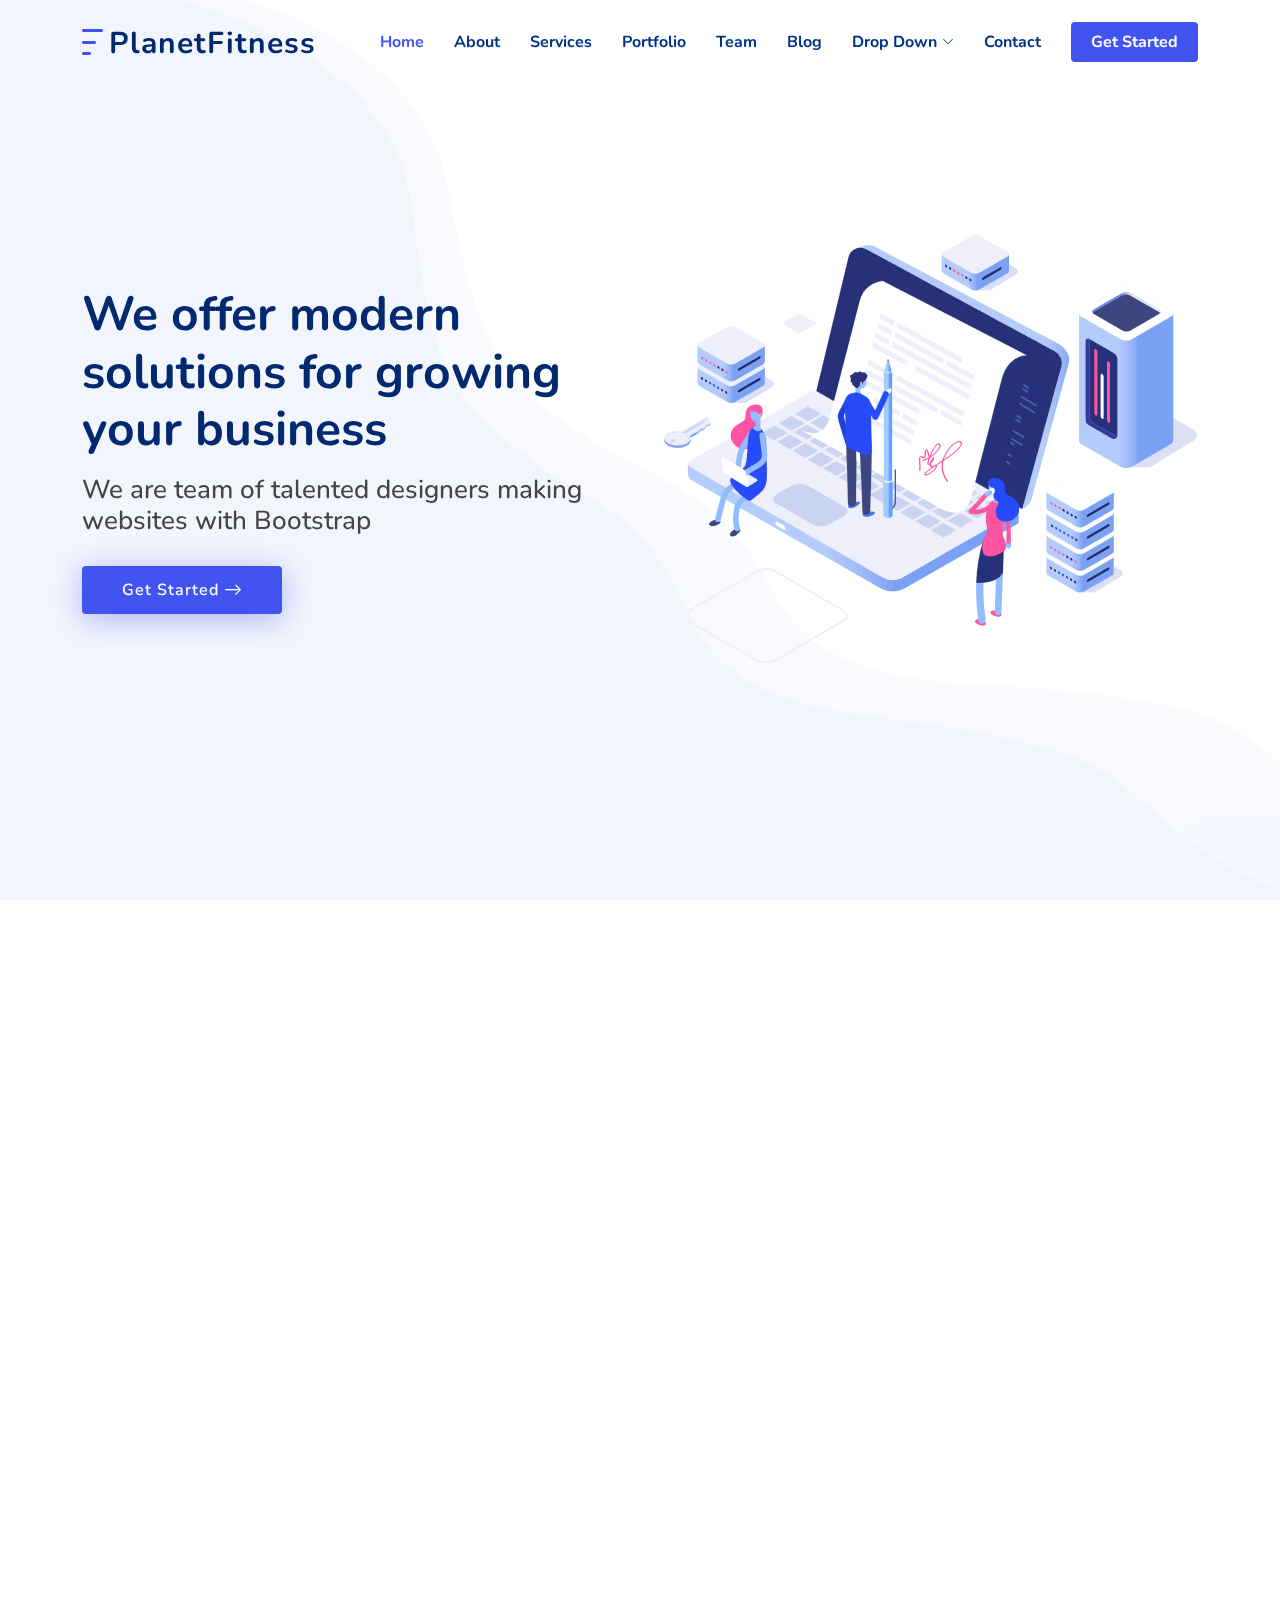
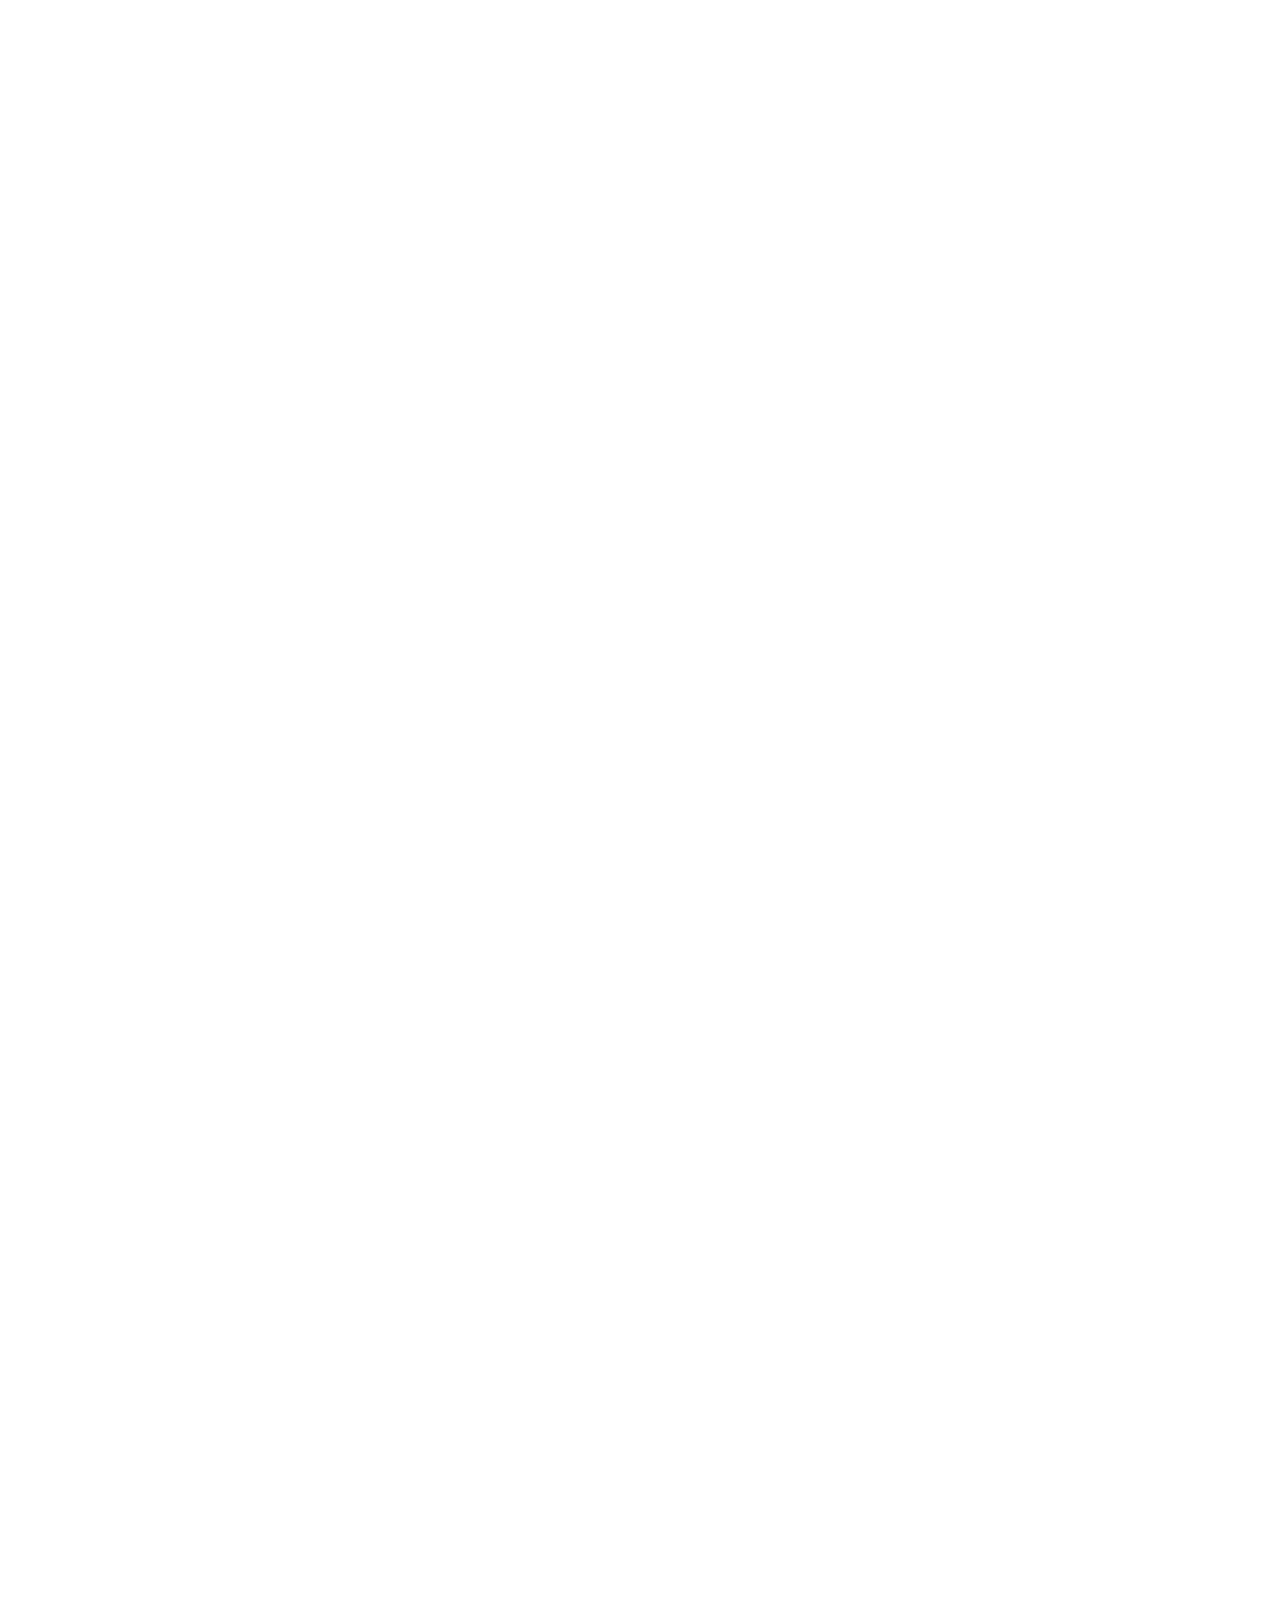
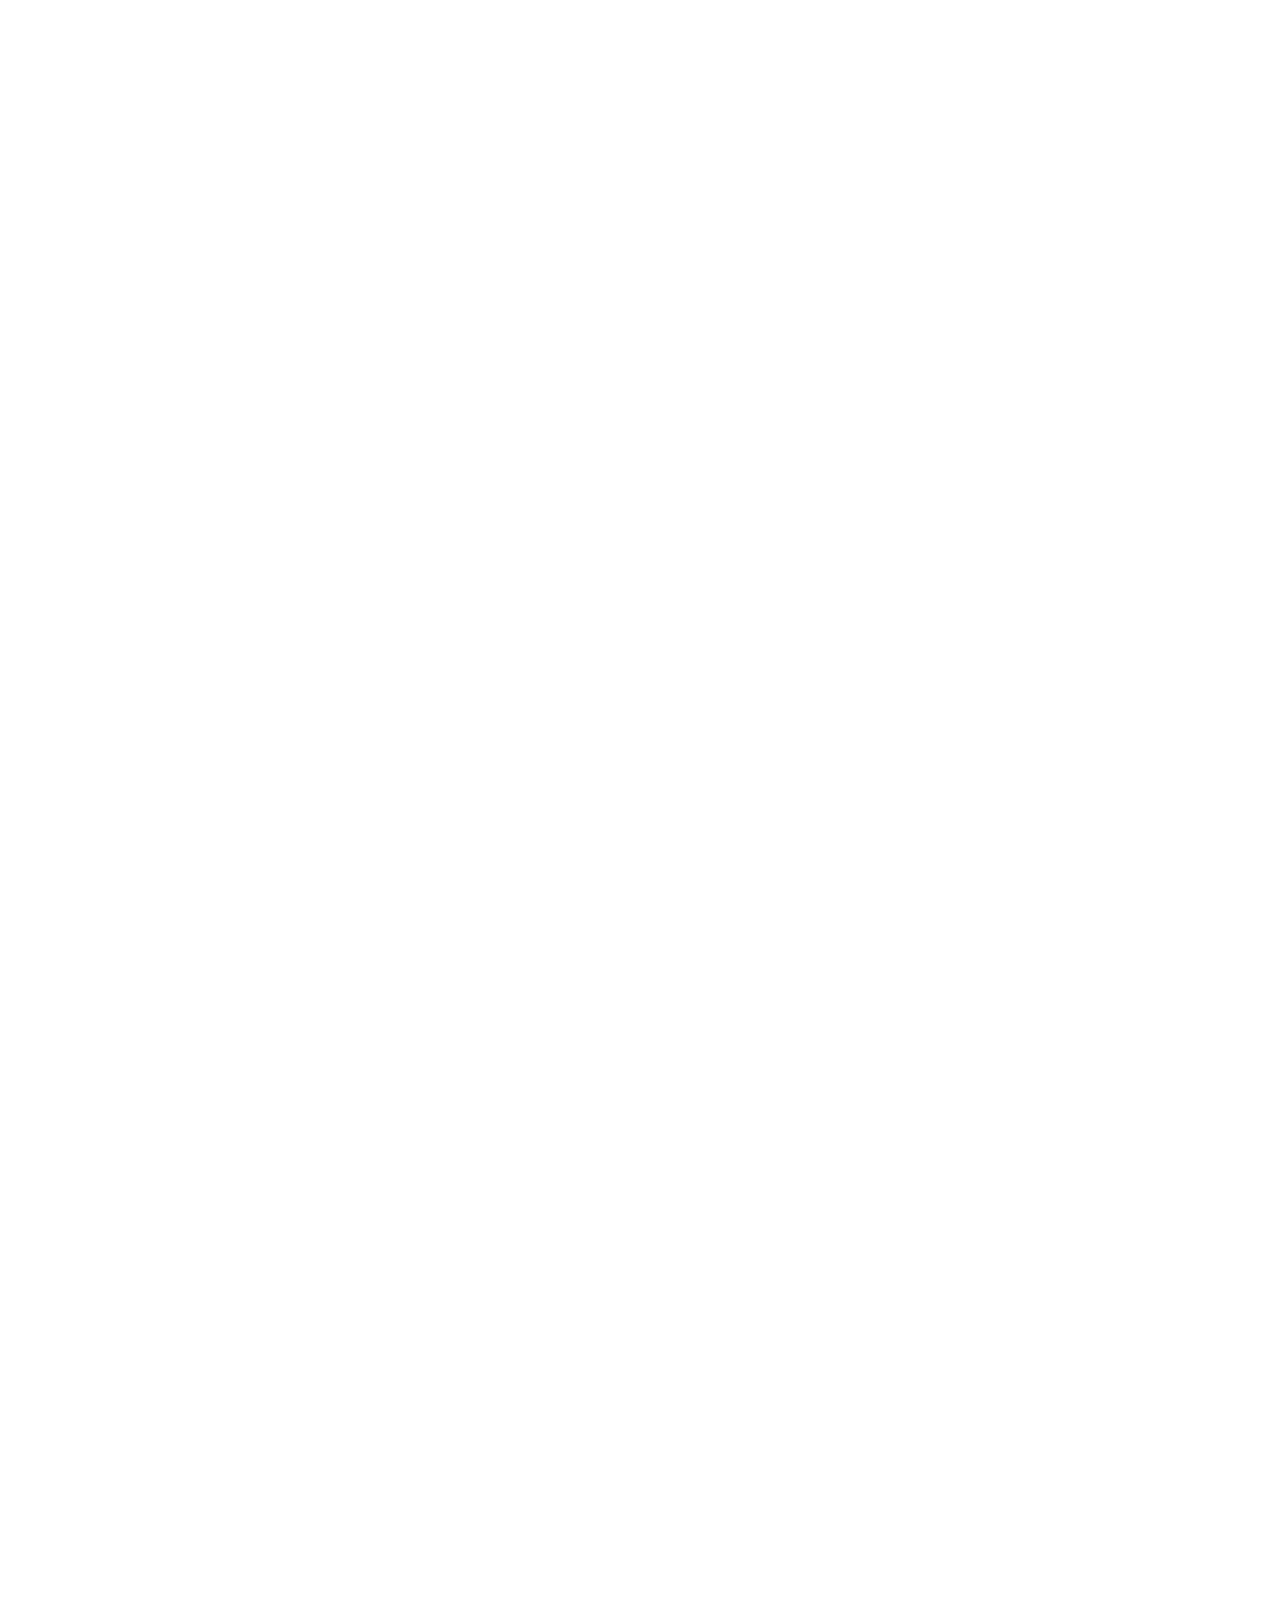
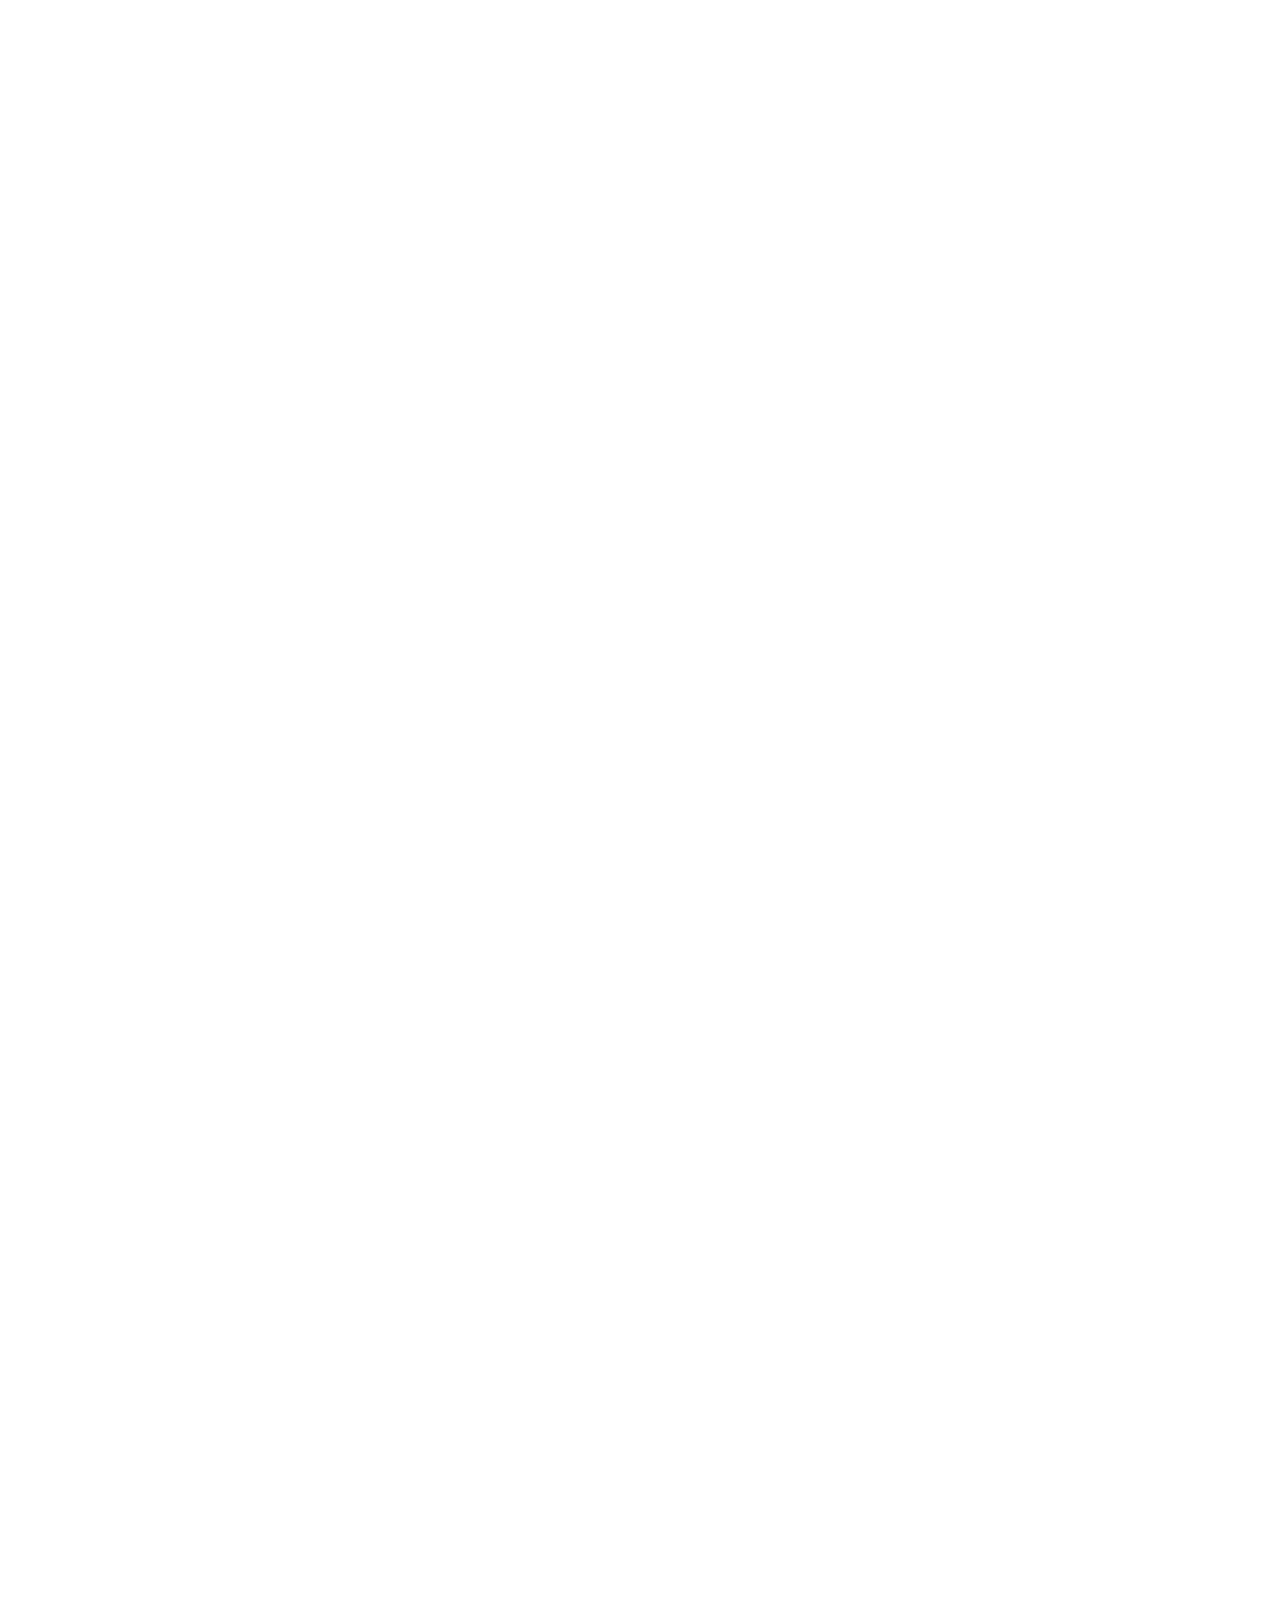
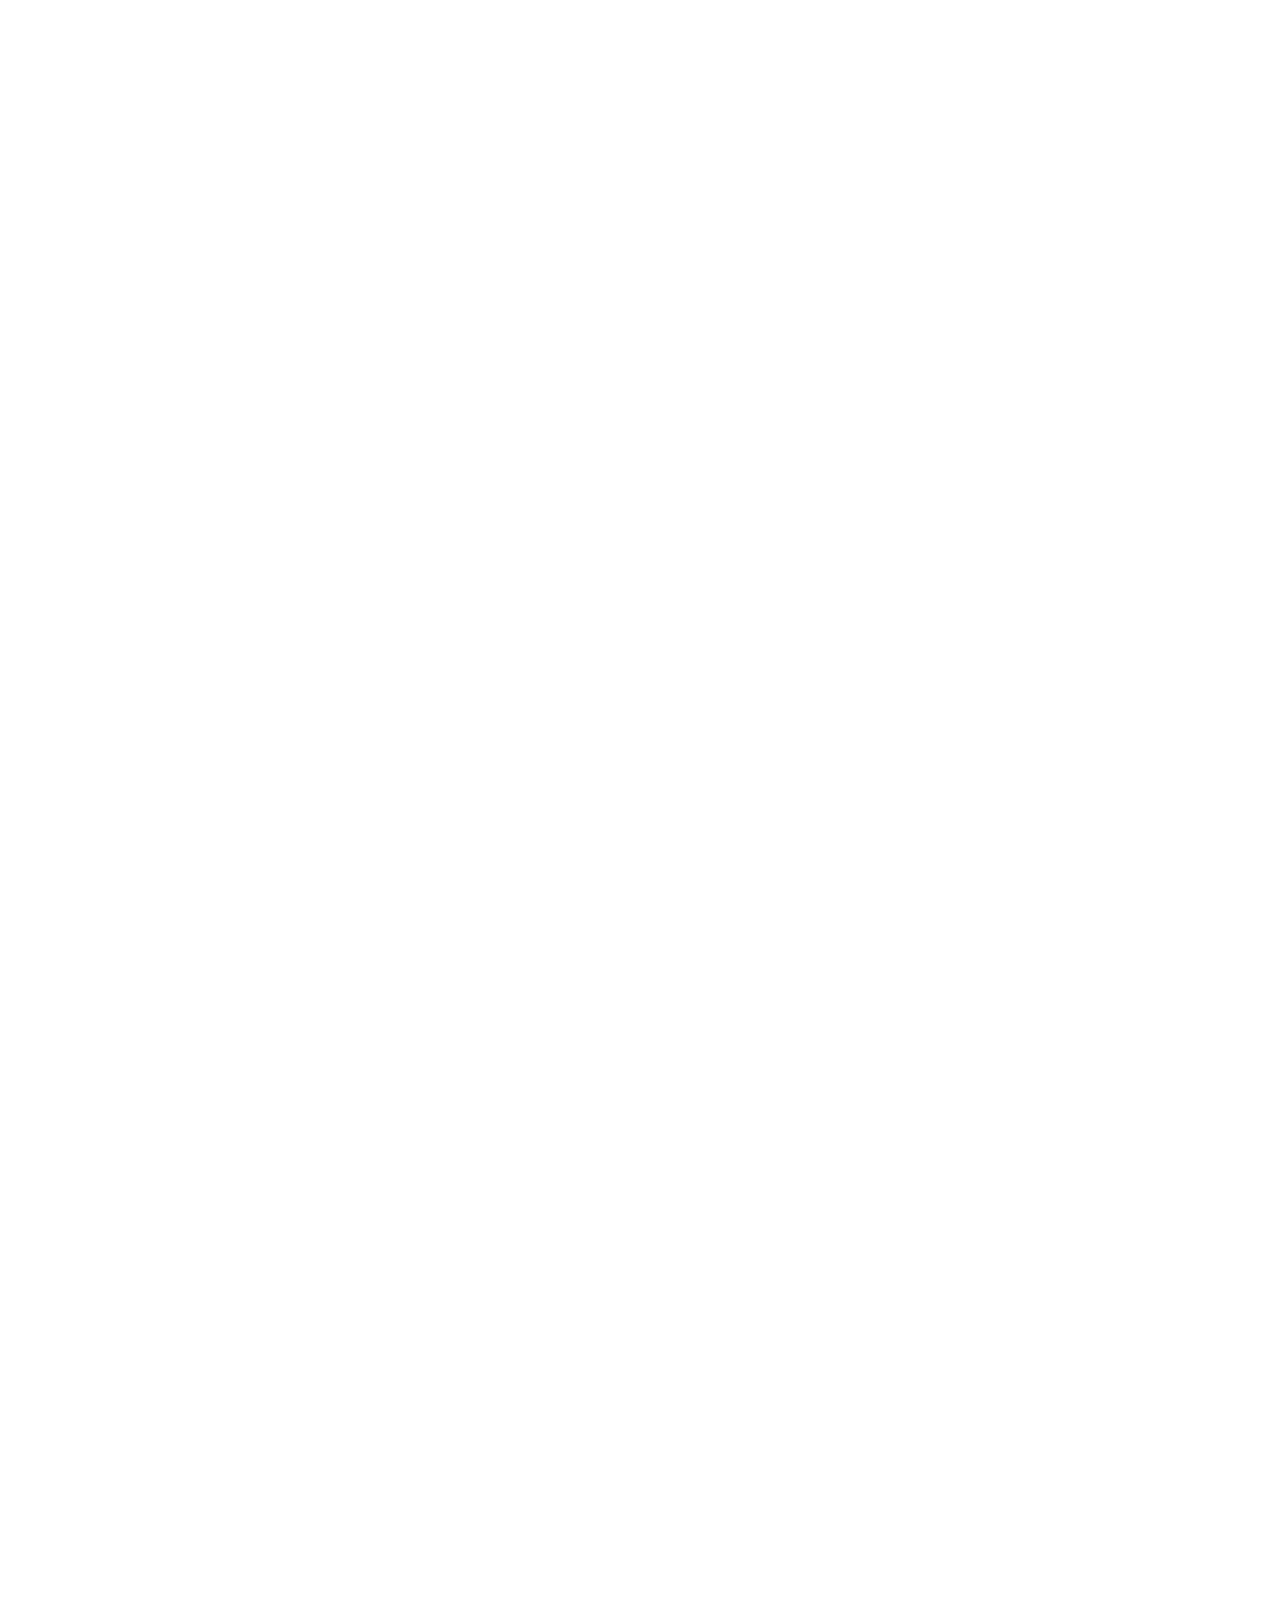
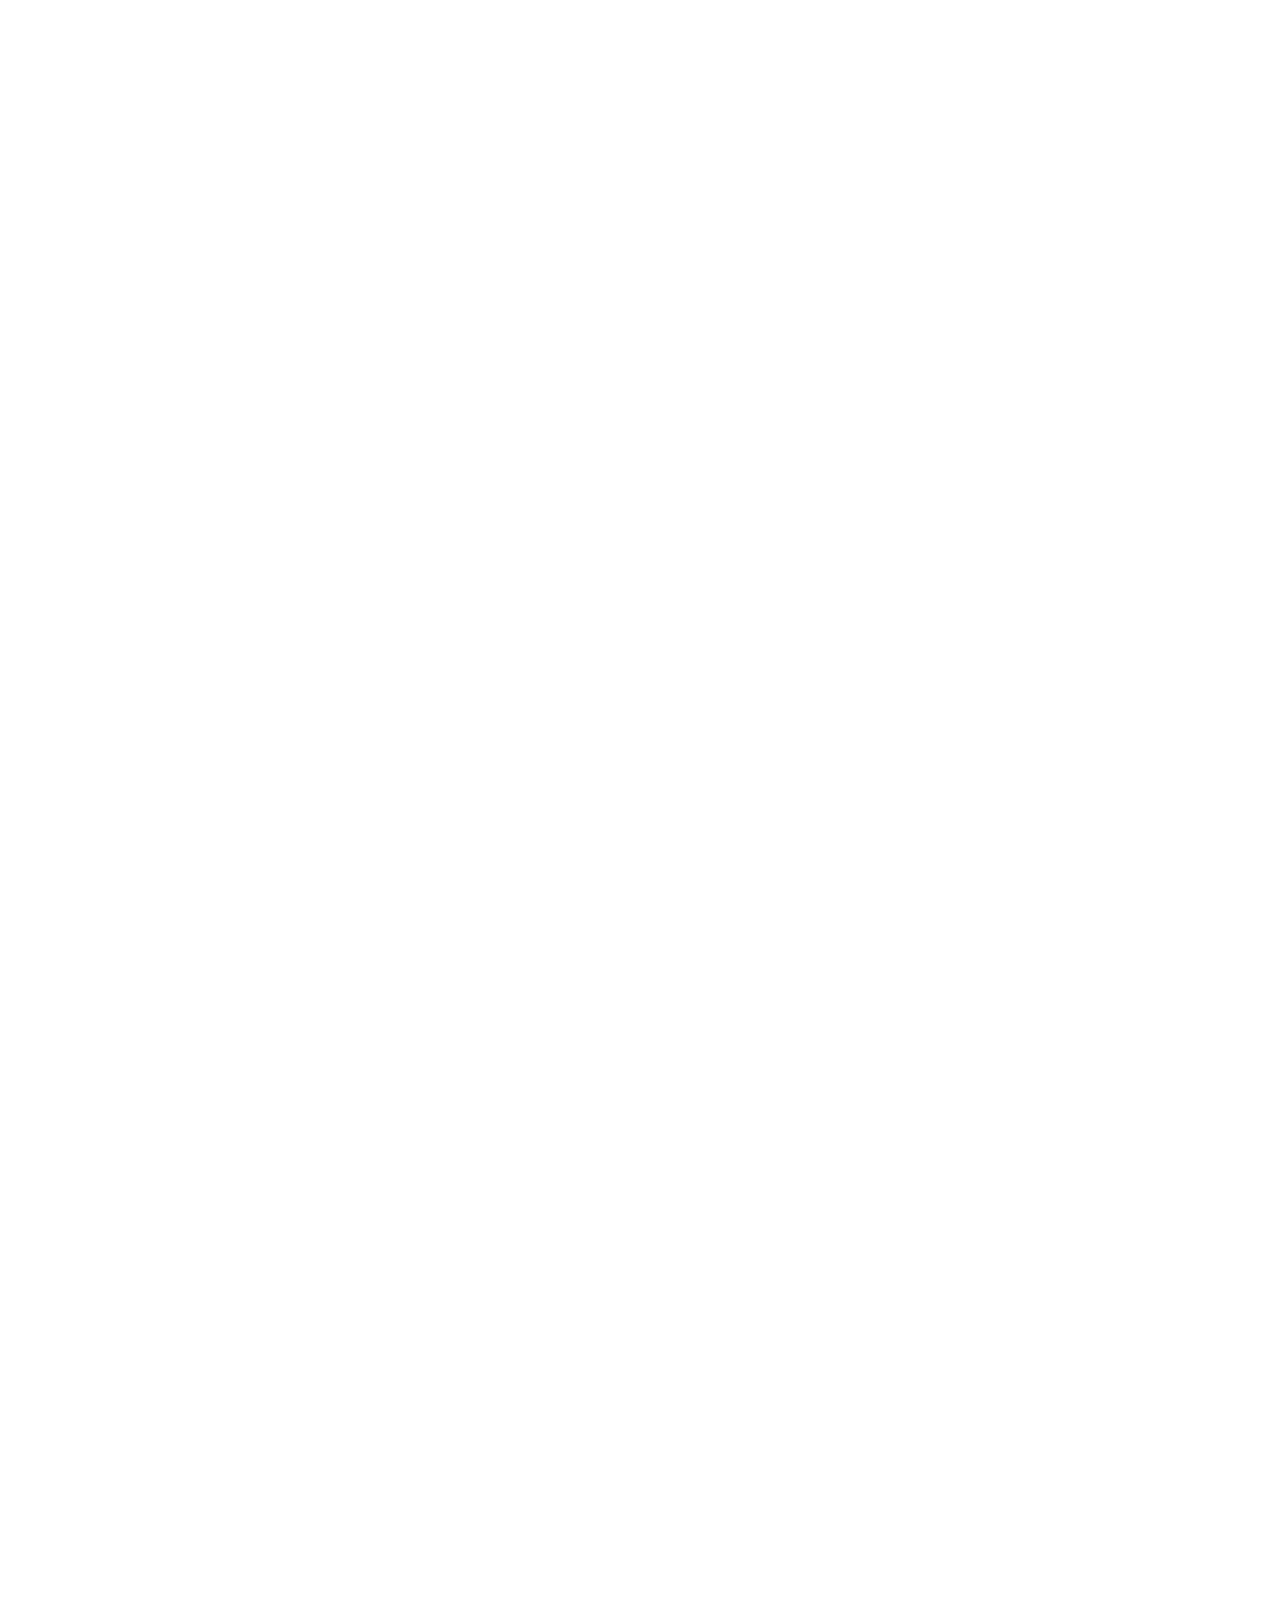
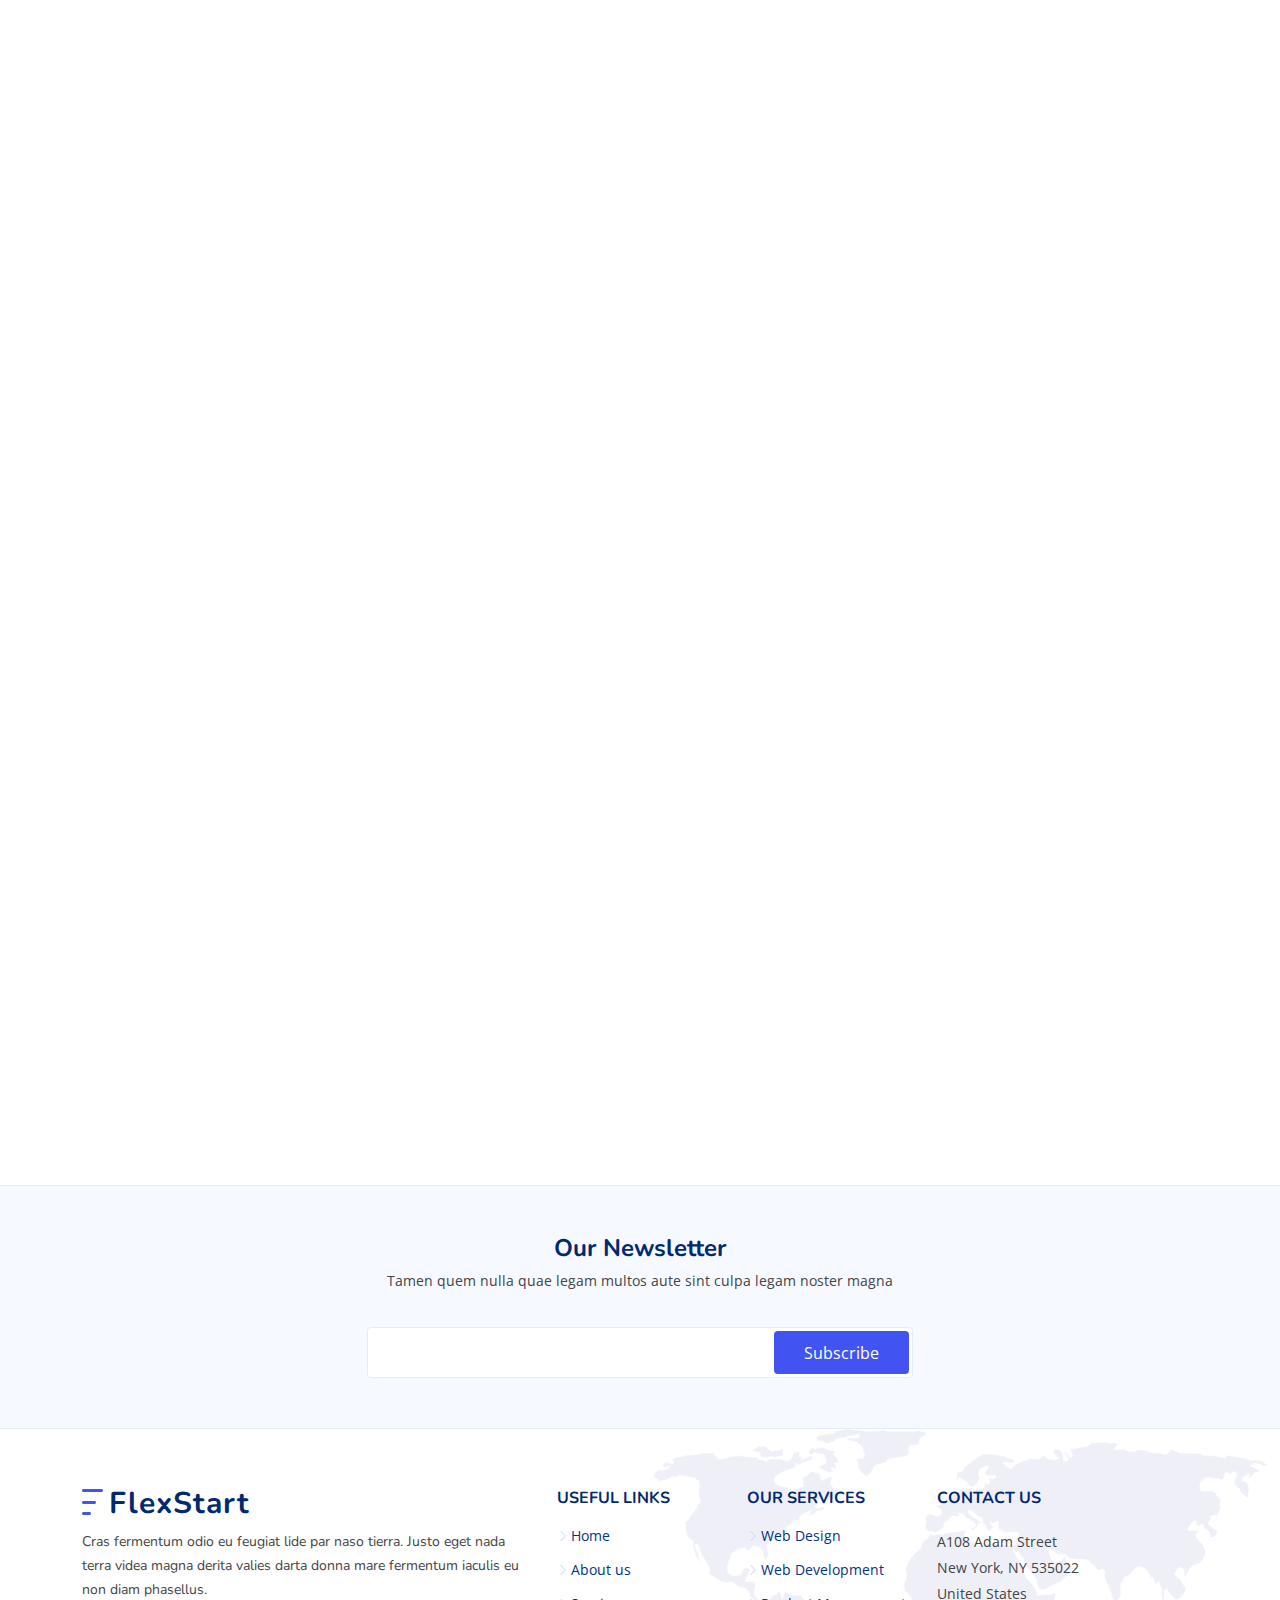
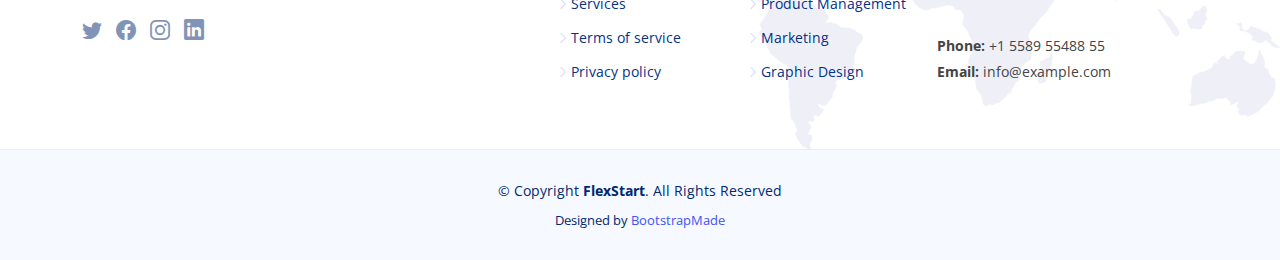
==== commit 08f0382d: "changes on the title again" ====
--- a/index.html
+++ b/index.html
@@ -5,7 +5,7 @@
   <meta charset="utf-8">
   <meta content="width=device-width, initial-scale=1.0" name="viewport">
 
-  <title>FlexStart Bootstrap Template - Index</title>
+  <title>PlanetFitness - Index</title>
   <meta content="" name="description">
 
   <meta content="" name="keywords">
@@ -44,7 +44,7 @@
 
       <a href="index.html" class="logo d-flex align-items-center">
         <img src="assets/img/logo.png" alt="">
-        <span>FlexStart</span>
+        <span>PlanetFitness</span>
       </a>
 
       <nav id="navbar" class="navbar">
@@ -1320,4 +1320,4 @@
 
 </body>
 
-</html>+</html>
